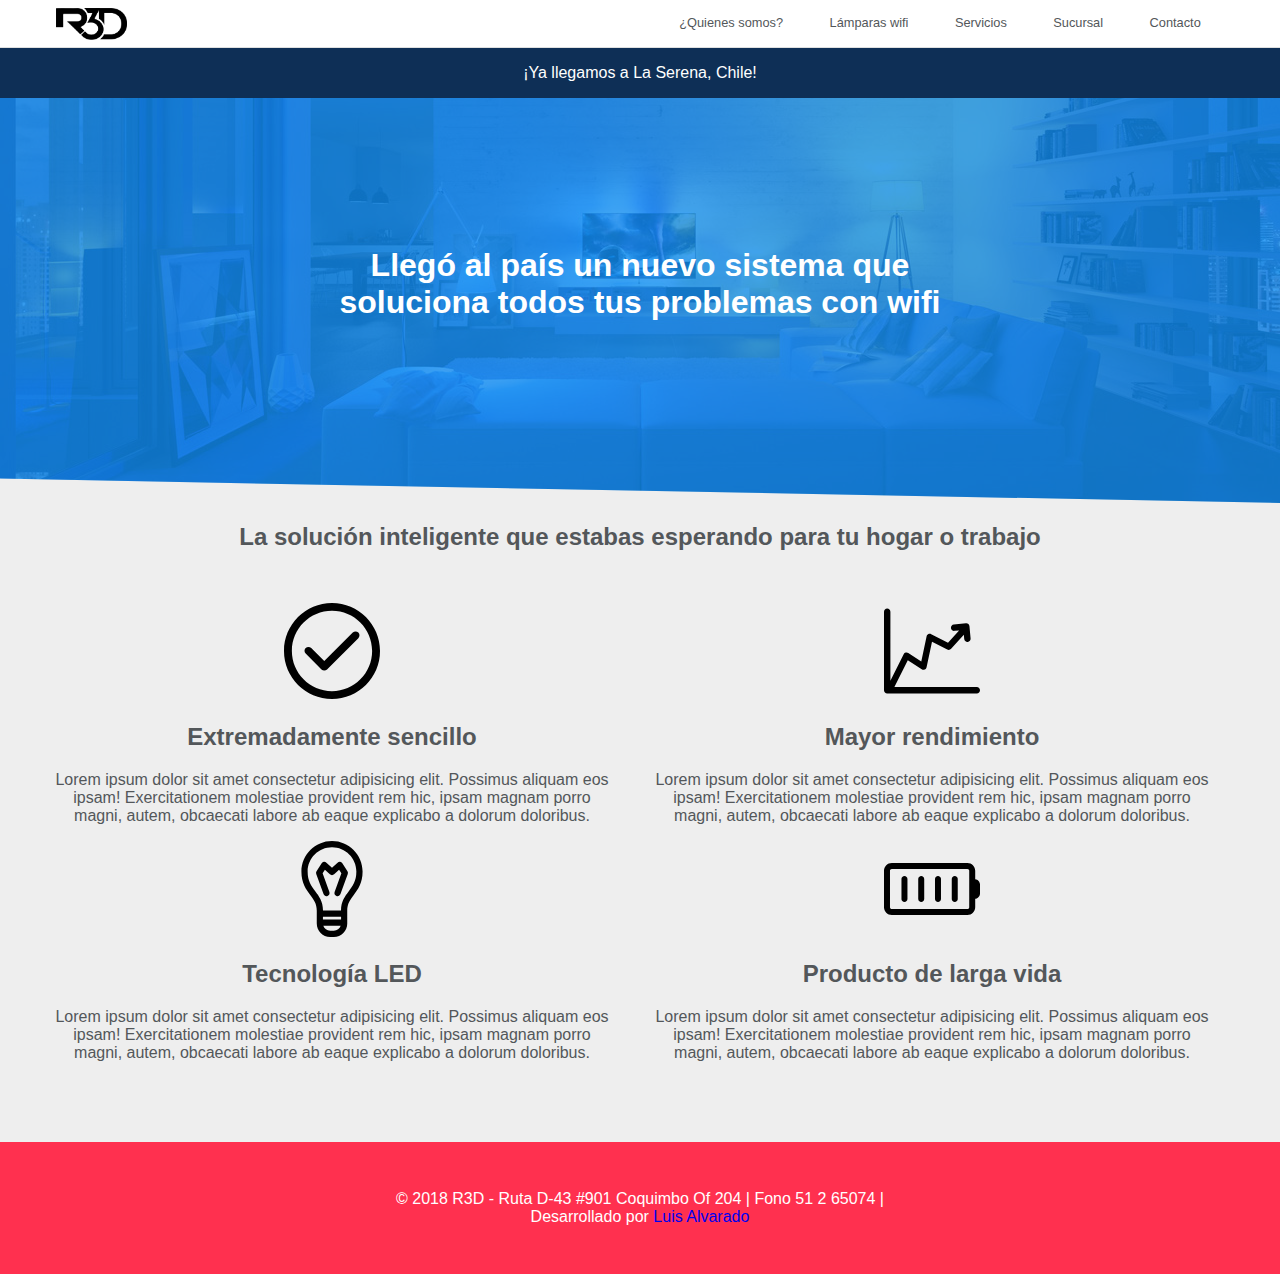
==== index.html @ 1606db0f "Se agrega footer con info" ====
<!DOCTYPE html>
<html lang="en">
<head>
    <meta charset="UTF-8">
    <meta name="viewport" content="width=device-width, initial-scale=1.0">
    <meta http-equiv="X-UA-Compatible" content="ie=edge">
    <link rel="stylesheet" href="css/ed-grid.css">
    <link rel="stylesheet" href="css/styles.css">
    <title>Document</title>
</head>
<body>
    <header class="main-header cross-center">
        <div class="ed-container">
            <div class="ed-item s-30 m-20 l-50 cross-center">
                <img src="img/logo-r3d-negro.png" alt="Logo R3D" class="logo">
            </div>
            <nav class="ed-item s-70 m-80 l-50 main-end cross-center">
                <ul class="main-menu ed-menu l-horizontal">
                    <li class="main-menu-item"><a class="main-menu-link" href="">¿Quienes somos?</a></li>
                    <li class="main-menu-item"><a class="main-menu-link" href="">Lámparas wifi</a></li>
                    <li class="main-menu-item"><a class="main-menu-link" href="">Servicios</a></li>
                    <li class="main-menu-item"><a class="main-menu-link" href="">Sucursal</a></li>
                    <li class="main-menu-item"><a class="main-menu-link" href="">Contacto</a></li>

                </ul>
            </nav>
        </div>

    </header>

    <div id="topbar" class="topbar--dark" style="margin-bottom: 0">
        <div class="ed-container">
            <div class="ed-item main-center">
                <p>¡Ya llegamos a La Serena, Chile!</p>
            </div>
        </div>
    </div>

    <div class="main-banner">
        <img src="img/banner-2.jpg" alt="Lamparas wifi house" class="main-banner-img">
        <div class="ed-container">
            <div class="ed-item l-60 to-center">
                <div class="main-banner-data">
                    <h1>Llegó al país un nuevo sistema que soluciona todos tus problemas con wifi</h1>
                </div>
            </div>
        </div>
    </div>

    <main>
        <div class="ed-container">
            <div class="ed-item">
                <h2 class="section-title center">
                    La solución inteligente que estabas esperando para tu hogar o trabajo
                </h2>
            </div>
        </div>

        <div class="ed-container main-features">
            <div class="ed-item l-50 center">
                <div class="main-feature-img">
                    <img src="assets/icons/svg/check-mark.svg" alt="logo-feature" class="logo-feature">
                </div>
                <h2>Extremadamente sencillo</h2>
                <p>Lorem ipsum dolor sit amet consectetur adipisicing elit. Possimus 
                aliquam eos ipsam! Exercitationem molestiae provident rem hic, ipsam 
                magnam porro magni, autem, obcaecati labore ab eaque explicabo a dolorum 
                doloribus.
                </p>        
            </div>

            <div class="ed-item l-50 center">
                    <div class="main-feature-img">
                        <img src="assets/icons/svg/benefit-chart.svg" alt="logo-feature" class="logo-feature">
                    </div>
                    <h2>Mayor rendimiento</h2>
                    <p>Lorem ipsum dolor sit amet consectetur adipisicing elit. Possimus 
                    aliquam eos ipsam! Exercitationem molestiae provident rem hic, ipsam 
                    magnam porro magni, autem, obcaecati labore ab eaque explicabo a dolorum 
                    doloribus.
                    </p>        
            </div>

            <div class="ed-item l-50 center">
                    <div class="main-feature-img">
                        <img src="assets/icons/svg/light-bulb.svg" alt="logo-feature" class="logo-feature">
                    </div>
                    <h2>Tecnología LED</h2>
                    <p>Lorem ipsum dolor sit amet consectetur adipisicing elit. Possimus 
                    aliquam eos ipsam! Exercitationem molestiae provident rem hic, ipsam 
                    magnam porro magni, autem, obcaecati labore ab eaque explicabo a dolorum 
                    doloribus.
                    </p>        
            </div>

            <div class="ed-item l-50 center">
                    <div class="main-feature-img">
                        <img src="assets/icons/svg/battery-level-1.svg" alt="logo-feature" class="logo-feature">
                    </div>
                    <h2>Producto de larga vida</h2>
                    <p>Lorem ipsum dolor sit amet consectetur adipisicing elit. Possimus 
                    aliquam eos ipsam! Exercitationem molestiae provident rem hic, ipsam 
                    magnam porro magni, autem, obcaecati labore ab eaque explicabo a dolorum 
                    doloribus.
                    </p>        
            </div>

        </div>
    </main>
    <footer class="main-footer" role="contentinfo" itemscope="" itemtype="http://schema.org/WPFooter">
        <div class="ed-container main-footer--content">
            <div class="ed-item l-50 to-center center">
                <p class="smaller">
                    &copy; 2018 R3D - Ruta D-43 #901 Coquimbo Of 204 | Fono 51 2 65074 | Desarrollado por <a href="www.lalvarado.cl">Luis Alvarado</a>
                </p>
            </div>
        </div>
    </footer>
</body>
</html>
---- css/ed-grid.css ----
*,:after,:before{
  box-sizing:border-box;
}

body{
  margin:0;
  font-family:sans-serif;
}

img{
  max-width:100%;
  height:auto;
}

a{
  text-decoration:none;
}

a:hover{
  text-decoration:underline;
}

body.desarrollo .ed-container:before,body.desarrollo .ed-item:before,body.desarrollo:before,body.dev .ed-container:before,body.dev .ed-item:before,body.dev:before{
  content:attr(class);
  font-style:italic;
  font-size:.75rem;
  font-weight:400;
  z-index:1;
  right:0;
  position:absolute;
  display:table;
  width:100%;
  padding:0 .3125em;
  height:1.25rem;
  line-height:1.25rem;
}

.ed-container{
  display:-webkit-box;
  display:-ms-flexbox;
  display:flex;
  -ms-flex-wrap:wrap;
      flex-wrap:wrap;
  max-width:1200px;
  margin-left:auto;
  margin-right:auto;
  width:100%;
}

.ed-item{
  margin:0;
  padding-left:1rem;
  padding-right:1rem;
  width:100%;
}

.ed-item.ed-container{
  padding-left:0;
  padding-right:0;
}
.s-offset-5{
  margin-left:5%;
}

.s-offset-10{
  margin-left:10%;
}

.s-offset-15{
  margin-left:15%;
}

.s-offset-20{
  margin-left:20%;
}

.s-offset-25{
  margin-left:25%;
}

.s-offset-30{
  margin-left:30%;
}

.s-offset-35{
  margin-left:35%;
}

.s-offset-40{
  margin-left:40%;
}

.s-offset-45{
  margin-left:45%;
}

.s-offset-50{
  margin-left:50%;
}

.s-offset-55{
  margin-left:55%;
}

.s-offset-60{
  margin-left:60%;
}

.s-offset-65{
  margin-left:65%;
}

.s-offset-70{
  margin-left:70%;
}

.s-offset-75{
  margin-left:75%;
}

.s-offset-80{
  margin-left:80%;
}

.s-offset-85{
  margin-left:85%;
}

.s-offset-90{
  margin-left:90%;
}

.s-offset-95{
  margin-left:95%;
}

.s-offset-100{
  margin-left:100%;
}

.s-offset-1-3{
  margin-left:33.33333%;
}

.s-offset-2-3{
  margin-left:66.66667%;
}

.s-offset-1-6{
  margin-left:16.66667%;
}

.s-offset-2-6{
  margin-left:33.33333%;
}

@media (min-width:640px){
  .m-offset-5{
    margin-left:5%;
  }
  .m-offset-10{
    margin-left:10%;
  }
  .m-offset-15{
    margin-left:15%;
  }
  .m-offset-20{
    margin-left:20%;
  }
  .m-offset-25{
    margin-left:25%;
  }
  .m-offset-30{
    margin-left:30%;
  }
  .m-offset-35{
    margin-left:35%;
  }
  .m-offset-40{
    margin-left:40%;
  }
  .m-offset-45{
    margin-left:45%;
  }
  .m-offset-50{
    margin-left:50%;
  }
  .m-offset-55{
    margin-left:55%;
  }
  .m-offset-60{
    margin-left:60%;
  }
  .m-offset-65{
    margin-left:65%;
  }
  .m-offset-70{
    margin-left:70%;
  }
  .m-offset-75{
    margin-left:75%;
  }
  .m-offset-80{
    margin-left:80%;
  }
  .m-offset-85{
    margin-left:85%;
  }
  .m-offset-90{
    margin-left:90%;
  }
  .m-offset-95{
    margin-left:95%;
  }
  .m-offset-100{
    margin-left:100%;
  }
  .m-offset-1-3{
    margin-left:33.33333%;
  }
  .m-offset-2-3{
    margin-left:66.66667%;
  }
  .m-offset-3-3{
    margin-left:100%;
  }
  .m-offset-1-6{
    margin-left:16.66667%;
  }
  .m-offset-2-6{
    margin-left:33.33333%;
  }
  .m-offset-3-6{
    margin-left:50%;
  }
  .m-offset-4-6{
    margin-left:66.66667%;
  }
  .m-offset-5-6{
    margin-left:83.33333%;
  }
  .m-offset-6-6{
    margin-left:100%;
  }
}

@media (min-width:1024px){
  .l-offset-5{
    margin-left:5%;
  }
  .l-offset-10{
    margin-left:10%;
  }
  .l-offset-15{
    margin-left:15%;
  }
  .l-offset-20{
    margin-left:20%;
  }
  .l-offset-25{
    margin-left:25%;
  }
  .l-offset-30{
    margin-left:30%;
  }
  .l-offset-35{
    margin-left:35%;
  }
  .l-offset-40{
    margin-left:40%;
  }
  .l-offset-45{
    margin-left:45%;
  }
  .l-offset-50{
    margin-left:50%;
  }
  .l-offset-55{
    margin-left:55%;
  }
  .l-offset-60{
    margin-left:60%;
  }
  .l-offset-65{
    margin-left:65%;
  }
  .l-offset-70{
    margin-left:70%;
  }
  .l-offset-75{
    margin-left:75%;
  }
  .l-offset-80{
    margin-left:80%;
  }
  .l-offset-85{
    margin-left:85%;
  }
  .l-offset-90{
    margin-left:90%;
  }
  .l-offset-95{
    margin-left:95%;
  }
  .l-offset-100{
    margin-left:100%;
  }
  .l-offset-1-3{
    margin-left:33.33333%;
  }
  .l-offset-2-3{
    margin-left:66.66667%;
  }
  .l-offset-3-3{
    margin-left:100%;
  }
  .l-offset-1-6{
    margin-left:16.66667%;
  }
  .l-offset-2-6{
    margin-left:33.33333%;
  }
  .l-offset-3-6{
    margin-left:50%;
  }
  .l-offset-4-6{
    margin-left:66.66667%;
  }
  .l-offset-5-6{
    margin-left:83.33333%;
  }
  .l-offset-6-6{
    margin-left:100%;
  }
}

@media (min-width:1440px){
  .xl-offset-5{
    margin-left:5%;
  }
  .xl-offset-10{
    margin-left:10%;
  }
  .xl-offset-15{
    margin-left:15%;
  }
  .xl-offset-20{
    margin-left:20%;
  }
  .xl-offset-25{
    margin-left:25%;
  }
  .xl-offset-30{
    margin-left:30%;
  }
  .xl-offset-35{
    margin-left:35%;
  }
  .xl-offset-40{
    margin-left:40%;
  }
  .xl-offset-45{
    margin-left:45%;
  }
  .xl-offset-50{
    margin-left:50%;
  }
  .xl-offset-55{
    margin-left:55%;
  }
  .xl-offset-60{
    margin-left:60%;
  }
  .xl-offset-65{
    margin-left:65%;
  }
  .xl-offset-70{
    margin-left:70%;
  }
  .xl-offset-75{
    margin-left:75%;
  }
  .xl-offset-80{
    margin-left:80%;
  }
  .xl-offset-85{
    margin-left:85%;
  }
  .xl-offset-90{
    margin-left:90%;
  }
  .xl-offset-95{
    margin-left:95%;
  }
  .xl-offset-100{
    margin-left:100%;
  }
  .xl-offset-1-3{
    margin-left:33.33333%;
  }
  .xl-offset-2-3{
    margin-left:66.66667%;
  }
  .xl-offset-3-3{
    margin-left:100%;
  }
  .xl-offset-1-6{
    margin-left:16.66667%;
  }
  .xl-offset-2-6{
    margin-left:33.33333%;
  }
  .xl-offset-3-6{
    margin-left:50%;
  }
  .xl-offset-4-6{
    margin-left:66.66667%;
  }
  .xl-offset-5-6{
    margin-left:83.33333%;
  }
  .xl-offset-6-6{
    margin-left:100%;
  }
}

.s-order-1{
  -webkit-box-ordinal-group:2;
      -ms-flex-order:1;
          order:1;
}

.s-order-2{
  -webkit-box-ordinal-group:3;
      -ms-flex-order:2;
          order:2;
}

.s-order-3{
  -webkit-box-ordinal-group:4;
      -ms-flex-order:3;
          order:3;
}

.s-order-4{
  -webkit-box-ordinal-group:5;
      -ms-flex-order:4;
          order:4;
}

.s-order-5{
  -webkit-box-ordinal-group:6;
      -ms-flex-order:5;
          order:5;
}

.s-order-6{
  -webkit-box-ordinal-group:7;
      -ms-flex-order:6;
          order:6;
}

.s-order-7{
  -webkit-box-ordinal-group:8;
      -ms-flex-order:7;
          order:7;
}

.s-order-8{
  -webkit-box-ordinal-group:9;
      -ms-flex-order:8;
          order:8;
}

.s-order-9{
  -webkit-box-ordinal-group:10;
      -ms-flex-order:9;
          order:9;
}

.s-order-10{
  -webkit-box-ordinal-group:11;
      -ms-flex-order:10;
          order:10;
}

@media screen and (min-width:640px){
  .m-order-1{
    -webkit-box-ordinal-group:2;
        -ms-flex-order:1;
            order:1;
  }
  .m-order-2{
    -webkit-box-ordinal-group:3;
        -ms-flex-order:2;
            order:2;
  }
  .m-order-3{
    -webkit-box-ordinal-group:4;
        -ms-flex-order:3;
            order:3;
  }
  .m-order-4{
    -webkit-box-ordinal-group:5;
        -ms-flex-order:4;
            order:4;
  }
  .m-order-5{
    -webkit-box-ordinal-group:6;
        -ms-flex-order:5;
            order:5;
  }
  .m-order-6{
    -webkit-box-ordinal-group:7;
        -ms-flex-order:6;
            order:6;
  }
  .m-order-7{
    -webkit-box-ordinal-group:8;
        -ms-flex-order:7;
            order:7;
  }
  .m-order-8{
    -webkit-box-ordinal-group:9;
        -ms-flex-order:8;
            order:8;
  }
  .m-order-9{
    -webkit-box-ordinal-group:10;
        -ms-flex-order:9;
            order:9;
  }
  .m-order-10{
    -webkit-box-ordinal-group:11;
        -ms-flex-order:10;
            order:10;
  }
}

@media screen and (min-width:1024px){
  .l-order-1{
    -webkit-box-ordinal-group:2;
        -ms-flex-order:1;
            order:1;
  }
  .l-order-2{
    -webkit-box-ordinal-group:3;
        -ms-flex-order:2;
            order:2;
  }
  .l-order-3{
    -webkit-box-ordinal-group:4;
        -ms-flex-order:3;
            order:3;
  }
  .l-order-4{
    -webkit-box-ordinal-group:5;
        -ms-flex-order:4;
            order:4;
  }
  .l-order-5{
    -webkit-box-ordinal-group:6;
        -ms-flex-order:5;
            order:5;
  }
  .l-order-6{
    -webkit-box-ordinal-group:7;
        -ms-flex-order:6;
            order:6;
  }
  .l-order-7{
    -webkit-box-ordinal-group:8;
        -ms-flex-order:7;
            order:7;
  }
  .l-order-8{
    -webkit-box-ordinal-group:9;
        -ms-flex-order:8;
            order:8;
  }
  .l-order-9{
    -webkit-box-ordinal-group:10;
        -ms-flex-order:9;
            order:9;
  }
  .l-order-10{
    -webkit-box-ordinal-group:11;
        -ms-flex-order:10;
            order:10;
  }
}

@media screen and (min-width:1440px){
  .xl-order-1{
    -webkit-box-ordinal-group:2;
        -ms-flex-order:1;
            order:1;
  }
  .xl-order-2{
    -webkit-box-ordinal-group:3;
        -ms-flex-order:2;
            order:2;
  }
  .xl-order-3{
    -webkit-box-ordinal-group:4;
        -ms-flex-order:3;
            order:3;
  }
  .xl-order-4{
    -webkit-box-ordinal-group:5;
        -ms-flex-order:4;
            order:4;
  }
  .xl-order-5{
    -webkit-box-ordinal-group:6;
        -ms-flex-order:5;
            order:5;
  }
  .xl-order-6{
    -webkit-box-ordinal-group:7;
        -ms-flex-order:6;
            order:6;
  }
  .xl-order-7{
    -webkit-box-ordinal-group:8;
        -ms-flex-order:7;
            order:7;
  }
  .xl-order-8{
    -webkit-box-ordinal-group:9;
        -ms-flex-order:8;
            order:8;
  }
  .xl-order-9{
    -webkit-box-ordinal-group:10;
        -ms-flex-order:9;
            order:9;
  }
  .xl-order-10{
    -webkit-box-ordinal-group:11;
        -ms-flex-order:10;
            order:10;
  }
}

.s-justify{
  display:-webkit-box;
  display:-ms-flexbox;
  display:flex;
  -ms-flex-wrap:wrap;
      flex-wrap:wrap;
  -webkit-box-pack:justify;
      -ms-flex-pack:justify;
          justify-content:space-between;
}

@media (min-width:640px){
  .m-justify{
    display:-webkit-box;
    display:-ms-flexbox;
    display:flex;
    -ms-flex-wrap:wrap;
        flex-wrap:wrap;
    -webkit-box-pack:justify;
        -ms-flex-pack:justify;
            justify-content:space-between;
  }
}

@media (min-width:1024px){
  .l-justify{
    display:-webkit-box;
    display:-ms-flexbox;
    display:flex;
    -ms-flex-wrap:wrap;
        flex-wrap:wrap;
    -webkit-box-pack:justify;
        -ms-flex-pack:justify;
            justify-content:space-between;
  }
}

@media (min-width:1440px){
  .xl-justify{
    display:-webkit-box;
    display:-ms-flexbox;
    display:flex;
    -ms-flex-wrap:wrap;
        flex-wrap:wrap;
    -webkit-box-pack:justify;
        -ms-flex-pack:justify;
            justify-content:space-between;
  }
}

.s-distribute{
  display:-webkit-box;
  display:-ms-flexbox;
  display:flex;
  -ms-flex-wrap:wrap;
      flex-wrap:wrap;
  -ms-flex-pack:distribute;
      justify-content:space-around;
}

@media (min-width:640px){
  .m-distribute{
    display:-webkit-box;
    display:-ms-flexbox;
    display:flex;
    -ms-flex-wrap:wrap;
        flex-wrap:wrap;
    -ms-flex-pack:distribute;
        justify-content:space-around;
  }
}

@media (min-width:1024px){
  .l-distribute{
    display:-webkit-box;
    display:-ms-flexbox;
    display:flex;
    -ms-flex-wrap:wrap;
        flex-wrap:wrap;
    -ms-flex-pack:distribute;
        justify-content:space-around;
  }
}

@media (min-width:1440px){
  .xl-distribute{
    display:-webkit-box;
    display:-ms-flexbox;
    display:flex;
    -ms-flex-wrap:wrap;
        flex-wrap:wrap;
    -ms-flex-pack:distribute;
        justify-content:space-around;
  }
}

.s-main-start{
  display:-webkit-box;
  display:-ms-flexbox;
  display:flex;
  -ms-flex-wrap:wrap;
      flex-wrap:wrap;
  -webkit-box-pack:start;
      -ms-flex-pack:start;
          justify-content:flex-start;
}

@media (min-width:640px){
  .m-main-start{
    display:-webkit-box;
    display:-ms-flexbox;
    display:flex;
    -ms-flex-wrap:wrap;
        flex-wrap:wrap;
    -webkit-box-pack:start;
        -ms-flex-pack:start;
            justify-content:flex-start;
  }
}

@media (min-width:1024px){
  .l-main-start{
    display:-webkit-box;
    display:-ms-flexbox;
    display:flex;
    -ms-flex-wrap:wrap;
        flex-wrap:wrap;
    -webkit-box-pack:start;
        -ms-flex-pack:start;
            justify-content:flex-start;
  }
}

@media (min-width:1440px){
  .xl-main-start{
    display:-webkit-box;
    display:-ms-flexbox;
    display:flex;
    -ms-flex-wrap:wrap;
        flex-wrap:wrap;
    -webkit-box-pack:start;
        -ms-flex-pack:start;
            justify-content:flex-start;
  }
}

.s-main-center{
  display:-webkit-box;
  display:-ms-flexbox;
  display:flex;
  -ms-flex-wrap:wrap;
      flex-wrap:wrap;
  -webkit-box-pack:center;
      -ms-flex-pack:center;
          justify-content:center;
}

@media (min-width:640px){
  .m-main-center{
    display:-webkit-box;
    display:-ms-flexbox;
    display:flex;
    -ms-flex-wrap:wrap;
        flex-wrap:wrap;
    -webkit-box-pack:center;
        -ms-flex-pack:center;
            justify-content:center;
  }
}

@media (min-width:1024px){
  .l-main-center{
    display:-webkit-box;
    display:-ms-flexbox;
    display:flex;
    -ms-flex-wrap:wrap;
        flex-wrap:wrap;
    -webkit-box-pack:center;
        -ms-flex-pack:center;
            justify-content:center;
  }
}

@media (min-width:1440px){
  .xl-main-center{
    display:-webkit-box;
    display:-ms-flexbox;
    display:flex;
    -ms-flex-wrap:wrap;
        flex-wrap:wrap;
    -webkit-box-pack:center;
        -ms-flex-pack:center;
            justify-content:center;
  }
}

.s-main-end{
  display:-webkit-box;
  display:-ms-flexbox;
  display:flex;
  -ms-flex-wrap:wrap;
      flex-wrap:wrap;
  -webkit-box-pack:end;
      -ms-flex-pack:end;
          justify-content:flex-end;
}

@media (min-width:640px){
  .m-main-end{
    display:-webkit-box;
    display:-ms-flexbox;
    display:flex;
    -ms-flex-wrap:wrap;
        flex-wrap:wrap;
    -webkit-box-pack:end;
        -ms-flex-pack:end;
            justify-content:flex-end;
  }
}

@media (min-width:1024px){
  .l-main-end{
    display:-webkit-box;
    display:-ms-flexbox;
    display:flex;
    -ms-flex-wrap:wrap;
        flex-wrap:wrap;
    -webkit-box-pack:end;
        -ms-flex-pack:end;
            justify-content:flex-end;
  }
}

@media (min-width:1440px){
  .xl-main-end{
    display:-webkit-box;
    display:-ms-flexbox;
    display:flex;
    -ms-flex-wrap:wrap;
        flex-wrap:wrap;
    -webkit-box-pack:end;
        -ms-flex-pack:end;
            justify-content:flex-end;
  }
}

.s-cross-start{
  display:-webkit-box;
  display:-ms-flexbox;
  display:flex;
  -ms-flex-wrap:wrap;
      flex-wrap:wrap;
  -webkit-box-align:start;
      -ms-flex-align:start;
          align-items:flex-start;
  -ms-flex-line-pack:start;
      align-content:flex-start;
}

@media (min-width:640px){
  .m-cross-start{
    display:-webkit-box;
    display:-ms-flexbox;
    display:flex;
    -ms-flex-wrap:wrap;
        flex-wrap:wrap;
    -webkit-box-align:start;
        -ms-flex-align:start;
            align-items:flex-start;
    -ms-flex-line-pack:start;
        align-content:flex-start;
  }
}

@media (min-width:1024px){
  .l-cross-start{
    display:-webkit-box;
    display:-ms-flexbox;
    display:flex;
    -ms-flex-wrap:wrap;
        flex-wrap:wrap;
    -webkit-box-align:start;
        -ms-flex-align:start;
            align-items:flex-start;
    -ms-flex-line-pack:start;
        align-content:flex-start;
  }
}

@media (min-width:1440px){
  .xl-cross-start{
    display:-webkit-box;
    display:-ms-flexbox;
    display:flex;
    -ms-flex-wrap:wrap;
        flex-wrap:wrap;
    -webkit-box-align:start;
        -ms-flex-align:start;
            align-items:flex-start;
    -ms-flex-line-pack:start;
        align-content:flex-start;
  }
}

@media (min-width:0){
  .s-cross-center{
    display:-webkit-box;
    display:-ms-flexbox;
    display:flex;
    -ms-flex-wrap:wrap;
        flex-wrap:wrap;
    -webkit-box-align:center;
        -ms-flex-align:center;
            align-items:center;
    -ms-flex-line-pack:center;
        align-content:center;
  }
}

@media (min-width:640px){
  .m-cross-center{
    display:-webkit-box;
    display:-ms-flexbox;
    display:flex;
    -ms-flex-wrap:wrap;
        flex-wrap:wrap;
    -webkit-box-align:center;
        -ms-flex-align:center;
            align-items:center;
    -ms-flex-line-pack:center;
        align-content:center;
  }
}

@media (min-width:1024px){
  .l-cross-center{
    display:-webkit-box;
    display:-ms-flexbox;
    display:flex;
    -ms-flex-wrap:wrap;
        flex-wrap:wrap;
    -webkit-box-align:center;
        -ms-flex-align:center;
            align-items:center;
    -ms-flex-line-pack:center;
        align-content:center;
  }
}

@media (min-width:1440px){
  .xl-cross-center{
    display:-webkit-box;
    display:-ms-flexbox;
    display:flex;
    -ms-flex-wrap:wrap;
        flex-wrap:wrap;
    -webkit-box-align:center;
        -ms-flex-align:center;
            align-items:center;
    -ms-flex-line-pack:center;
        align-content:center;
  }
}

.s-cross-end{
  display:-webkit-box;
  display:-ms-flexbox;
  display:flex;
  -ms-flex-wrap:wrap;
      flex-wrap:wrap;
  -webkit-box-align:end;
      -ms-flex-align:end;
          align-items:flex-end;
  -ms-flex-line-pack:end;
      align-content:flex-end;
}

@media (min-width:640px){
  .m-cross-end{
    display:-webkit-box;
    display:-ms-flexbox;
    display:flex;
    -ms-flex-wrap:wrap;
        flex-wrap:wrap;
    -webkit-box-align:end;
        -ms-flex-align:end;
            align-items:flex-end;
    -ms-flex-line-pack:end;
        align-content:flex-end;
  }
}

@media (min-width:1024px){
  .l-cross-end{
    display:-webkit-box;
    display:-ms-flexbox;
    display:flex;
    -ms-flex-wrap:wrap;
        flex-wrap:wrap;
    -webkit-box-align:end;
        -ms-flex-align:end;
            align-items:flex-end;
    -ms-flex-line-pack:end;
        align-content:flex-end;
  }
}

@media (min-width:1440px){
  .xl-cross-end{
    display:-webkit-box;
    display:-ms-flexbox;
    display:flex;
    -ms-flex-wrap:wrap;
        flex-wrap:wrap;
    -webkit-box-align:end;
        -ms-flex-align:end;
            align-items:flex-end;
    -ms-flex-line-pack:end;
        align-content:flex-end;
  }
}

.s-reverse{
  display:-webkit-box;
  display:-ms-flexbox;
  display:flex;
  -ms-flex-wrap:wrap;
      flex-wrap:wrap;
  -webkit-box-orient:horizontal;
  -webkit-box-direction:reverse;
      -ms-flex-direction:row-reverse;
          flex-direction:row-reverse;
}

@media (min-width:640px){
  .m-reverse{
    display:-webkit-box;
    display:-ms-flexbox;
    display:flex;
    -ms-flex-wrap:wrap;
        flex-wrap:wrap;
    -webkit-box-orient:horizontal;
    -webkit-box-direction:reverse;
        -ms-flex-direction:row-reverse;
            flex-direction:row-reverse;
  }
}

@media (min-width:1024px){
  .l-reverse{
    display:-webkit-box;
    display:-ms-flexbox;
    display:flex;
    -ms-flex-wrap:wrap;
        flex-wrap:wrap;
    -webkit-box-orient:horizontal;
    -webkit-box-direction:reverse;
        -ms-flex-direction:row-reverse;
            flex-direction:row-reverse;
  }
}

@media (min-width:1440px){
  .xl-reverse{
    display:-webkit-box;
    display:-ms-flexbox;
    display:flex;
    -ms-flex-wrap:wrap;
        flex-wrap:wrap;
    -webkit-box-orient:horizontal;
    -webkit-box-direction:reverse;
        -ms-flex-direction:row-reverse;
            flex-direction:row-reverse;
  }
}

.s-column{
  display:-webkit-box;
  display:-ms-flexbox;
  display:flex;
  -ms-flex-wrap:wrap;
      flex-wrap:wrap;
  -webkit-box-orient:vertical;
  -webkit-box-direction:normal;
      -ms-flex-direction:column;
          flex-direction:column;
}

@media (min-width:640px){
  .m-column{
    display:-webkit-box;
    display:-ms-flexbox;
    display:flex;
    -ms-flex-wrap:wrap;
        flex-wrap:wrap;
    -webkit-box-orient:vertical;
    -webkit-box-direction:normal;
        -ms-flex-direction:column;
            flex-direction:column;
  }
}

@media (min-width:1024px){
  .l-column{
    display:-webkit-box;
    display:-ms-flexbox;
    display:flex;
    -ms-flex-wrap:wrap;
        flex-wrap:wrap;
    -webkit-box-orient:vertical;
    -webkit-box-direction:normal;
        -ms-flex-direction:column;
            flex-direction:column;
  }
}

@media (min-width:1440px){
  .xl-column{
    display:-webkit-box;
    display:-ms-flexbox;
    display:flex;
    -ms-flex-wrap:wrap;
        flex-wrap:wrap;
    -webkit-box-orient:vertical;
    -webkit-box-direction:normal;
        -ms-flex-direction:column;
            flex-direction:column;
  }
}

.s-column-reverse{
  display:-webkit-box;
  display:-ms-flexbox;
  display:flex;
  -ms-flex-wrap:wrap;
      flex-wrap:wrap;
  -webkit-box-orient:vertical;
  -webkit-box-direction:reverse;
      -ms-flex-direction:column-reverse;
          flex-direction:column-reverse;
}

@media (min-width:640px){
  .m-column-reverse{
    display:-webkit-box;
    display:-ms-flexbox;
    display:flex;
    -ms-flex-wrap:wrap;
        flex-wrap:wrap;
    -webkit-box-orient:vertical;
    -webkit-box-direction:reverse;
        -ms-flex-direction:column-reverse;
            flex-direction:column-reverse;
  }
}

@media (min-width:1024px){
  .l-column-reverse{
    display:-webkit-box;
    display:-ms-flexbox;
    display:flex;
    -ms-flex-wrap:wrap;
        flex-wrap:wrap;
    -webkit-box-orient:vertical;
    -webkit-box-direction:reverse;
        -ms-flex-direction:column-reverse;
            flex-direction:column-reverse;
  }
}

@media (min-width:1440px){
  .xl-column-reverse{
    display:-webkit-box;
    display:-ms-flexbox;
    display:flex;
    -ms-flex-wrap:wrap;
        flex-wrap:wrap;
    -webkit-box-orient:vertical;
    -webkit-box-direction:reverse;
        -ms-flex-direction:column-reverse;
            flex-direction:column-reverse;
  }
}

.grid-container.grid-1234{
  display:-webkit-box;
  display:-ms-flexbox;
  display:flex;
  -ms-flex-wrap:wrap;
      flex-wrap:wrap;
  margin-left:-.5em;
  margin-right:-.5em;
}

.grid-container.grid-1234 img{
  display:block;
}

.grid-container.grid-1234>.grid-item{
  width:calc(100% - 1em);
  margin:.5em;
}

@media screen and (min-width:640px){
  .grid-container.grid-1234>.grid-item{
    width:calc(50% - 1em);
  }
}

@media screen and (min-width:1024px){
  .grid-container.grid-1234>.grid-item{
    width:calc(33.33333% - 1em);
  }
}

@media screen and (min-width:1440px){
  .grid-container.grid-1234>.grid-item{
    width:calc(25% - 1em);
  }
}

@supports (grid-template-areas:"header"){
  .grid-container.grid-1234{
    display:-ms-grid;
    display:grid;
    grid-gap:1em;
    margin-left:0;
    margin-right:0;
    -ms-grid-columns:(1fr)[1];
        grid-template-columns:repeat(1,1fr);
  }
  body{
    overflow-x:visible;
  }
  @media screen and (min-width:640px){
    .grid-container.grid-1234{
      -ms-grid-columns:(1fr)[2];
          grid-template-columns:repeat(2,1fr);
    }
  }
  @media screen and (min-width:1024px){
    .grid-container.grid-1234{
      -ms-grid-columns:(1fr)[3];
          grid-template-columns:repeat(3,1fr);
    }
  }
  @media screen and (min-width:1440px){
    .grid-container.grid-1234{
      -ms-grid-columns:(1fr)[4];
          grid-template-columns:repeat(4,1fr);
    }
  }
  .grid-container.grid-1234>.grid-item{
    width:100%;
    margin:0;
  }
}

.grid-container.grid-2345{
  display:-webkit-box;
  display:-ms-flexbox;
  display:flex;
  -ms-flex-wrap:wrap;
      flex-wrap:wrap;
  margin-left:-.5em;
  margin-right:-.5em;
}

.grid-container.grid-2345 img{
  display:block;
}

body{
  overflow-x:hidden;
}

.grid-container.grid-2345>.grid-item{
  width:calc(50% - 1em);
  margin:.5em;
}

@media screen and (min-width:640px){
  .grid-container.grid-2345>.grid-item{
    width:calc(33.33333% - 1em);
  }
}

@media screen and (min-width:1024px){
  .grid-container.grid-2345>.grid-item{
    width:calc(25% - 1em);
  }
}

@media screen and (min-width:1440px){
  .grid-container.grid-2345>.grid-item{
    width:calc(20% - 1em);
  }
}

@supports (grid-template-areas:"header"){
  .grid-container.grid-2345{
    display:-ms-grid;
    display:grid;
    grid-gap:1em;
    margin-left:0;
    margin-right:0;
    -ms-grid-columns:(1fr)[2];
        grid-template-columns:repeat(2,1fr);
  }
  body{
    overflow-x:visible;
  }
  @media screen and (min-width:640px){
    .grid-container.grid-2345{
      -ms-grid-columns:(1fr)[3];
          grid-template-columns:repeat(3,1fr);
    }
  }
  @media screen and (min-width:1024px){
    .grid-container.grid-2345{
      -ms-grid-columns:(1fr)[4];
          grid-template-columns:repeat(4,1fr);
    }
  }
  @media screen and (min-width:1440px){
    .grid-container.grid-2345{
      -ms-grid-columns:(1fr)[5];
          grid-template-columns:repeat(5,1fr);
    }
  }
  .grid-container.grid-2345>.grid-item{
    width:100%;
    margin:0;
  }
}

body.desarrollo,body.dev{
  margin:0 !important;
  position:relative;
  top:66px;
}

body.desarrollo:before,body.dev:before{
  position:fixed;
  background:#4682b4;
  color:#fff;
  font-size:.875rem;
  text-align:center;
  line-height:36px;
  height:36px;
  top:0;
  content:"ed-grid: size s, from 0 (ed-containers: red, ed-items: blue, yellow)";
}

@media screen and (min-width:640px){
  body.desarrollo:before,body.dev:before{
    content:"ed-grid: size m, from 640px (ed-containers: red, ed-items: blue, yellow)";
  }
}

@media screen and (min-width:1024px){
  body.desarrollo:before,body.dev:before{
    content:"ed-grid: size l, from 1024px (ed-containers: red, ed-items: blue, yellow)";
  }
}

@media screen and (min-width:1440px){
  body.desarrollo:before,body.dev:before{
    content:"ed-grid: size xl, from 1440px (ed-containers: red, ed-items: blue, yellow)";
  }
}

body.desarrollo .ed-container,body.dev .ed-container{
  padding-top:1.25rem;
  margin-bottom:10px;
  outline:1px solid tomato;
  position:relative;
}

body.desarrollo .ed-container .ed-container,body.dev .ed-container .ed-container{
  margin-bottom:0;
}

body.desarrollo .ed-container:before,body.dev .ed-container:before{
  top:0;
  background:rgba(255,99,71,.3);
  color:tomato;
}

body.desarrollo .ed-item,body.dev .ed-item{
  position:relative;
  padding-bottom:1.25rem;
  background-color:rgba(255,255,0,.3);
  background-clip:content-box;
}

body.desarrollo .ed-item:before,body.dev .ed-item:before{
  background:rgba(70,130,180,.8);
  color:#fff;
  bottom:0;
}

body.desarrollo .ed-item:nth-child(2n):before,body.dev .ed-item:nth-child(2n):before{
  background:rgba(70,130,180,.4);
  color:#4682b4;
}

.button,button{
  display:inline-block;
  padding:.6em 1.2em;
  cursor:pointer;
  border:none;
  text-decoration:none;
  background:#eee;
  color:#333;
  margin-right:1rem;
  margin-bottom:1rem;
}

.button:hover,button:hover{
  background:#ddd;
}

.button.round,button.round{
  border-radius:.25rem;
}

.button.radius,button.radius{
  border-radius:2em;
}

.ed-menu.s-horizontal{
  width:100%;
  display:-webkit-box;
  display:-ms-flexbox;
  display:flex;
  -webkit-box-align:center;
      -ms-flex-align:center;
          align-items:center;
}

.ed-menu.s-horizontal,.ed-menu.s-horizontal ul{
  margin-top:0;
  margin-bottom:0;
  padding-left:0;
  list-style:none;
}

.ed-menu.s-horizontal li{
  position:relative;
  list-style:none;
  -webkit-box-flex:1;
      -ms-flex:auto;
          flex:auto;
}

.ed-menu.s-horizontal li.parent-submenu{
  display:-webkit-box;
  display:-ms-flexbox;
  display:flex;
  -ms-flex-wrap:wrap;
      flex-wrap:wrap;
}

.ed-menu.s-horizontal li.parent-submenu a{
  -webkit-box-flex:1;
      -ms-flex:auto;
          flex:auto;
}

.ed-menu.s-horizontal ul{
  display:none;
}

.ed-menu.s-horizontal ul.show-submenu{
  display:block;
  width:100%;
  -webkit-box-ordinal-group:4;
      -ms-flex-order:3;
          order:3;
  margin-left:1em;
  margin-bottom:.5em;
}

.ed-menu.s-horizontal a{
  display:block;
  line-height:3em;
  padding:0 1em;
}

.ed-menu.s-horizontal a:hover{
  text-decoration:none;
}

.ed-menu.s-horizontal a{
  text-align:center;
}

.ed-menu.s-horizontal .expand{
  display:none;
}

.ed-menu.s-horizontal ul{
  position:absolute;
  left:0;
  top:100%;
  min-width:100%;
  white-space:nowrap;
}

.ed-menu.s-horizontal ul a{
  text-align:left;
}

.ed-menu.s-horizontal ul ul{
  top:0;
  left:100%;
}

.ed-menu.s-horizontal li:hover>ul{
  display:block;
}

.ed-menu.s-horizontal .expand-submenu{
  display:none;
  position:relative;
  right:0;
  width:3em;
  height:3em;
  cursor:pointer;
  transition:all .3s;
}

.ed-menu.s-horizontal .expand-submenu:after{
  content:"";
  position:absolute;
  width:40%;
  height:40%;
  top:20%;
  left:30%;
  border-left:.45em solid;
  border-bottom:.45em solid;
  border-radius:.24em;
  -webkit-transform:rotate(-45deg);
          transform:rotate(-45deg);
  transition:all .3s;
}

.ed-menu.s-horizontal .expand-submenu.active{
  -webkit-transform:rotate(180deg);
          transform:rotate(180deg);
}

.ed-menu.s-horizontal.default{
  background:#eee;
}

.ed-menu.s-horizontal.default li:hover{
  background:rgba(0,0,0,.1);
}

.ed-menu.s-horizontal.default ul{
  background:#e1e1e1;
}

.ed-menu.s-horizontal.default a{
  color:#666;
}

.ed-menu.s-horizontal.nav-bar{
  background:#eee;
  border:1px solid rgba(0,0,0,.1);
}

.ed-menu.s-horizontal.nav-bar li:hover{
  background:rgba(0,0,0,.1);
}

.ed-menu.s-horizontal.nav-bar ul{
  background:#e1e1e1;
}

.ed-menu.s-horizontal.nav-bar a{
  color:#666;
}

.ed-menu.s-horizontal.nav-bar li{
  border-bottom:1px solid rgba(0,0,0,.1);
}

.ed-menu.s-horizontal.nav-bar li:last-child{
  border-right:none;
  border-bottom:none;
}

.ed-menu.s-horizontal.nav-bar ul{
  border:1px solid rgba(0,0,0,.1);
}

.ed-menu.s-horizontal.nav-bar ul li{
  border-bottom:1px solid rgba(0,0,0,.1);
}

.ed-menu.s-horizontal.nav-bar ul li:last-child{
  border-bottom:none;
}

.ed-menu.s-horizontal.nav-bar>li{
  border-right:1px solid rgba(0,0,0,.1);
  border-bottom:none;
}

.ed-menu.s-horizontal.button-bar li{
  margin-bottom:.5em;
  margin-right:.5em;
}

.ed-menu.s-horizontal.button-bar a{
  border:1px solid rgba(0,0,0,.1);
  background:#eee;
  line-height:2.5em;
  padding:0 1.5em;
  border-radius:4px;
  color:#666;
}

.ed-menu.s-horizontal.button-bar a:hover{
  background:rgba(0,0,0,.1);
}

.ed-menu.m-horizontal{
  width:100%;
}

.ed-menu.m-horizontal,.ed-menu.m-horizontal ul{
  margin-top:0;
  margin-bottom:0;
  padding-left:0;
  list-style:none;
}

.ed-menu.m-horizontal li{
  position:relative;
  list-style:none;
  -webkit-box-flex:1;
      -ms-flex:auto;
          flex:auto;
}

.ed-menu.m-horizontal li.parent-submenu{
  display:-webkit-box;
  display:-ms-flexbox;
  display:flex;
  -ms-flex-wrap:wrap;
      flex-wrap:wrap;
}

.ed-menu.m-horizontal li.parent-submenu a{
  -webkit-box-flex:1;
      -ms-flex:auto;
          flex:auto;
}

.ed-menu.m-horizontal ul{
  display:none;
}

@media screen and (max-width:639px){
  .ed-menu.m-horizontal ul.show-submenu{
    display:block;
    width:100%;
    -webkit-box-ordinal-group:4;
        -ms-flex-order:3;
            order:3;
    margin-left:1em;
    margin-bottom:.5em;
  }
}

.ed-menu.m-horizontal a{
  display:block;
  line-height:3em;
  padding:0 1em;
}

.ed-menu.m-horizontal a:hover{
  text-decoration:none;
}

@media screen and (min-width:640px){
  .ed-menu.m-horizontal{
    display:-webkit-box;
    display:-ms-flexbox;
    display:flex;
    -webkit-box-align:center;
        -ms-flex-align:center;
            align-items:center;
  }
  .ed-menu.m-horizontal a{
    text-align:center;
  }
  .ed-menu.m-horizontal .expand{
    display:none;
  }
  .ed-menu.m-horizontal ul{
    position:absolute;
    left:0;
    top:100%;
    min-width:100%;
    white-space:nowrap;
  }
  .ed-menu.m-horizontal ul a{
    text-align:left;
  }
  .ed-menu.m-horizontal ul ul{
    top:0;
    left:100%;
  }
  .ed-menu.m-horizontal li:hover>ul{
    display:block;
  }
}

.ed-menu.m-horizontal .expand-submenu{
  position:relative;
  right:0;
  width:3em;
  height:3em;
  cursor:pointer;
  transition:all .3s;
}

@media screen and (min-width:640px){
  .ed-menu.m-horizontal .expand-submenu{
    display:none;
  }
}

.ed-menu.m-horizontal .expand-submenu:after{
  content:"";
  position:absolute;
  width:40%;
  height:40%;
  top:20%;
  left:30%;
  border-left:.45em solid;
  border-bottom:.45em solid;
  border-radius:.24em;
  -webkit-transform:rotate(-45deg);
          transform:rotate(-45deg);
  transition:all .3s;
}

.ed-menu.m-horizontal .expand-submenu.active{
  -webkit-transform:rotate(180deg);
          transform:rotate(180deg);
}

.ed-menu.m-horizontal.default{
  background:#eee;
}

.ed-menu.m-horizontal.default li:hover{
  background:rgba(0,0,0,.1);
}

.ed-menu.m-horizontal.default ul{
  background:#e1e1e1;
}

.ed-menu.m-horizontal.default a{
  color:#666;
}

.ed-menu.m-horizontal.nav-bar{
  background:#eee;
  border:1px solid rgba(0,0,0,.1);
}

.ed-menu.m-horizontal.nav-bar li:hover{
  background:rgba(0,0,0,.1);
}

.ed-menu.m-horizontal.nav-bar ul{
  background:#e1e1e1;
}

.ed-menu.m-horizontal.nav-bar a{
  color:#666;
}

.ed-menu.m-horizontal.nav-bar li{
  border-bottom:1px solid rgba(0,0,0,.1);
}

.ed-menu.m-horizontal.nav-bar li:last-child{
  border-right:none;
  border-bottom:none;
}

.ed-menu.m-horizontal.nav-bar ul{
  border:1px solid rgba(0,0,0,.1);
}

.ed-menu.m-horizontal.nav-bar ul li{
  border-bottom:1px solid rgba(0,0,0,.1);
}

.ed-menu.m-horizontal.nav-bar ul li:last-child{
  border-bottom:none;
}

@media screen and (min-width:640px){
  .ed-menu.m-horizontal.nav-bar>li{
    border-right:1px solid rgba(0,0,0,.1);
    border-bottom:none;
  }
}

.ed-menu.m-horizontal.button-bar li{
  margin-bottom:.5em;
  margin-right:.5em;
}

.ed-menu.m-horizontal.button-bar a{
  border:1px solid rgba(0,0,0,.1);
  background:#eee;
  line-height:2.5em;
  padding:0 1.5em;
  border-radius:4px;
  color:#666;
}

.ed-menu.m-horizontal.button-bar a:hover{
  background:rgba(0,0,0,.1);
}

.ed-menu.l-horizontal{
  width:100%;
}

.ed-menu.l-horizontal,.ed-menu.l-horizontal ul{
  margin-top:0;
  margin-bottom:0;
  padding-left:0;
  list-style:none;
}

.ed-menu.l-horizontal li{
  position:relative;
  list-style:none;
  -webkit-box-flex:1;
      -ms-flex:auto;
          flex:auto;
}

.ed-menu.l-horizontal li.parent-submenu{
  display:-webkit-box;
  display:-ms-flexbox;
  display:flex;
  -ms-flex-wrap:wrap;
      flex-wrap:wrap;
}

.ed-menu.l-horizontal li.parent-submenu a{
  -webkit-box-flex:1;
      -ms-flex:auto;
          flex:auto;
}

.ed-menu.l-horizontal ul{
  display:none;
}

@media screen and (max-width:1023px){
  .ed-menu.l-horizontal ul.show-submenu{
    display:block;
    width:100%;
    -webkit-box-ordinal-group:4;
        -ms-flex-order:3;
            order:3;
    margin-left:1em;
    margin-bottom:.5em;
  }
}

.ed-menu.l-horizontal a{
  display:block;
  line-height:3em;
  padding:0 1em;
}

.ed-menu.l-horizontal a:hover{
  text-decoration:none;
}

@media screen and (min-width:1024px){
  .ed-menu.l-horizontal{
    display:-webkit-box;
    display:-ms-flexbox;
    display:flex;
    -webkit-box-align:center;
        -ms-flex-align:center;
            align-items:center;
  }
  .ed-menu.l-horizontal a{
    text-align:center;
  }
  .ed-menu.l-horizontal .expand{
    display:none;
  }
  .ed-menu.l-horizontal ul{
    position:absolute;
    left:0;
    top:100%;
    min-width:100%;
    white-space:nowrap;
  }
  .ed-menu.l-horizontal ul a{
    text-align:left;
  }
  .ed-menu.l-horizontal ul ul{
    top:0;
    left:100%;
  }
  .ed-menu.l-horizontal li:hover>ul{
    display:block;
  }
}

.ed-menu.l-horizontal .expand-submenu{
  position:relative;
  right:0;
  width:3em;
  height:3em;
  cursor:pointer;
  transition:all .3s;
}

@media screen and (min-width:1024px){
  .ed-menu.l-horizontal .expand-submenu{
    display:none;
  }
}

.ed-menu.l-horizontal .expand-submenu:after{
  content:"";
  position:absolute;
  width:40%;
  height:40%;
  top:20%;
  left:30%;
  border-left:.45em solid;
  border-bottom:.45em solid;
  border-radius:.24em;
  -webkit-transform:rotate(-45deg);
          transform:rotate(-45deg);
  transition:all .3s;
}

.ed-menu.l-horizontal .expand-submenu.active{
  -webkit-transform:rotate(180deg);
          transform:rotate(180deg);
}

.ed-menu.l-horizontal.default{
  background:#eee;
}

.ed-menu.l-horizontal.default li:hover{
  background:rgba(0,0,0,.1);
}

.ed-menu.l-horizontal.default ul{
  background:#e1e1e1;
}

.ed-menu.l-horizontal.default a{
  color:#666;
}

.ed-menu.l-horizontal.nav-bar{
  background:#eee;
  border:1px solid rgba(0,0,0,.1);
}

.ed-menu.l-horizontal.nav-bar li:hover{
  background:rgba(0,0,0,.1);
}

.ed-menu.l-horizontal.nav-bar ul{
  background:#e1e1e1;
}

.ed-menu.l-horizontal.nav-bar a{
  color:#666;
}

.ed-menu.l-horizontal.nav-bar li{
  border-bottom:1px solid rgba(0,0,0,.1);
}

.ed-menu.l-horizontal.nav-bar li:last-child{
  border-right:none;
  border-bottom:none;
}

.ed-menu.l-horizontal.nav-bar ul{
  border:1px solid rgba(0,0,0,.1);
}

.ed-menu.l-horizontal.nav-bar ul li{
  border-bottom:1px solid rgba(0,0,0,.1);
}

.ed-menu.l-horizontal.nav-bar ul li:last-child{
  border-bottom:none;
}

@media screen and (min-width:1024px){
  .ed-menu.l-horizontal.nav-bar>li{
    border-right:1px solid rgba(0,0,0,.1);
    border-bottom:none;
  }
}

.ed-menu.l-horizontal.button-bar li{
  margin-bottom:.5em;
  margin-right:.5em;
}

.ed-menu.l-horizontal.button-bar a{
  border:1px solid rgba(0,0,0,.1);
  background:#eee;
  line-height:2.5em;
  padding:0 1.5em;
  border-radius:4px;
  color:#666;
}

.ed-menu.l-horizontal.button-bar a:hover{
  background:rgba(0,0,0,.1);
}

.ed-menu.xl-horizontal{
  width:100%;
}

.ed-menu.xl-horizontal,.ed-menu.xl-horizontal ul{
  margin-top:0;
  margin-bottom:0;
  padding-left:0;
  list-style:none;
}

.ed-menu.xl-horizontal li{
  position:relative;
  list-style:none;
  -webkit-box-flex:1;
      -ms-flex:auto;
          flex:auto;
}

.ed-menu.xl-horizontal li.parent-submenu{
  display:-webkit-box;
  display:-ms-flexbox;
  display:flex;
  -ms-flex-wrap:wrap;
      flex-wrap:wrap;
}

.ed-menu.xl-horizontal li.parent-submenu a{
  -webkit-box-flex:1;
      -ms-flex:auto;
          flex:auto;
}

.ed-menu.xl-horizontal ul{
  display:none;
}

@media screen and (max-width:1439px){
  .ed-menu.xl-horizontal ul.show-submenu{
    display:block;
    width:100%;
    -webkit-box-ordinal-group:4;
        -ms-flex-order:3;
            order:3;
    margin-left:1em;
    margin-bottom:.5em;
  }
}

.ed-menu.xl-horizontal a{
  display:block;
  line-height:3em;
  padding:0 1em;
}

.ed-menu.xl-horizontal a:hover{
  text-decoration:none;
}

@media screen and (min-width:1440px){
  .ed-menu.xl-horizontal{
    display:-webkit-box;
    display:-ms-flexbox;
    display:flex;
    -webkit-box-align:center;
        -ms-flex-align:center;
            align-items:center;
  }
  .ed-menu.xl-horizontal a{
    text-align:center;
  }
  .ed-menu.xl-horizontal .expand{
    display:none;
  }
  .ed-menu.xl-horizontal ul{
    position:absolute;
    left:0;
    top:100%;
    min-width:100%;
    white-space:nowrap;
  }
  .ed-menu.xl-horizontal ul a{
    text-align:left;
  }
  .ed-menu.xl-horizontal ul ul{
    top:0;
    left:100%;
  }
  .ed-menu.xl-horizontal li:hover>ul{
    display:block;
  }
}

.ed-menu.xl-horizontal .expand-submenu{
  position:relative;
  right:0;
  width:3em;
  height:3em;
  cursor:pointer;
  transition:all .3s;
}

@media screen and (min-width:1440px){
  .ed-menu.xl-horizontal .expand-submenu{
    display:none;
  }
}

.ed-menu.xl-horizontal .expand-submenu:after{
  content:"";
  position:absolute;
  width:40%;
  height:40%;
  top:20%;
  left:30%;
  border-left:.45em solid;
  border-bottom:.45em solid;
  border-radius:.24em;
  -webkit-transform:rotate(-45deg);
          transform:rotate(-45deg);
  transition:all .3s;
}

.ed-menu.xl-horizontal .expand-submenu.active{
  -webkit-transform:rotate(180deg);
          transform:rotate(180deg);
}

.ed-menu.xl-horizontal.default{
  background:#eee;
}

.ed-menu.xl-horizontal.default li:hover{
  background:rgba(0,0,0,.1);
}

.ed-menu.xl-horizontal.default ul{
  background:#e1e1e1;
}

.ed-menu.xl-horizontal.default a{
  color:#666;
}

.ed-menu.xl-horizontal.nav-bar{
  background:#eee;
  border:1px solid rgba(0,0,0,.1);
}

.ed-menu.xl-horizontal.nav-bar li:hover{
  background:rgba(0,0,0,.1);
}

.ed-menu.xl-horizontal.nav-bar ul{
  background:#e1e1e1;
}

.ed-menu.xl-horizontal.nav-bar a{
  color:#666;
}

.ed-menu.xl-horizontal.nav-bar li{
  border-bottom:1px solid rgba(0,0,0,.1);
}

.ed-menu.xl-horizontal.nav-bar li:last-child{
  border-right:none;
  border-bottom:none;
}

.ed-menu.xl-horizontal.nav-bar ul{
  border:1px solid rgba(0,0,0,.1);
}

.ed-menu.xl-horizontal.nav-bar ul li{
  border-bottom:1px solid rgba(0,0,0,.1);
}

.ed-menu.xl-horizontal.nav-bar ul li:last-child{
  border-bottom:none;
}

@media screen and (min-width:1440px){
  .ed-menu.xl-horizontal.nav-bar>li{
    border-right:1px solid rgba(0,0,0,.1);
    border-bottom:none;
  }
}

.ed-menu.xl-horizontal.button-bar li{
  margin-bottom:.5em;
  margin-right:.5em;
}

.ed-menu.xl-horizontal.button-bar a{
  border:1px solid rgba(0,0,0,.1);
  background:#eee;
  line-height:2.5em;
  padding:0 1.5em;
  border-radius:4px;
  color:#666;
}

.ed-menu.xl-horizontal.button-bar a:hover{
  background:rgba(0,0,0,.1);
}

@media screen and (max-width:1023px){
  .ed-nav.l-top{
    position:fixed;
    transition:all .3s;
    height:100vh;
    z-index:2;
    overflow-y:auto;
    width:100%;
    left:0;
    top:-100%;
  }
  .ed-nav.l-top.show-menu{
    top:0;
  }
}

@media screen and (max-width:1023px){
  .ed-nav.l-bottom{
    position:fixed;
    transition:all .3s;
    height:100vh;
    z-index:2;
    overflow-y:auto;
    width:100%;
    left:0;
    bottom:-100%;
  }
  .ed-nav.l-bottom.show-menu{
    bottom:0;
  }
}

@media screen and (max-width:1023px){
  .ed-nav.l-left{
    position:fixed;
    transition:all .3s;
    height:100vh;
    z-index:2;
    overflow-y:auto;
    width:85%;
    left:-85%;
  }
  .ed-nav.l-left.show-menu{
    left:0;
  }
}

@media screen and (max-width:1023px){
  .ed-nav.l-right{
    position:fixed;
    transition:all .3s;
    height:100vh;
    z-index:2;
    overflow-y:auto;
    width:85%;
    right:-85%;
  }
  .ed-nav.l-right.show-menu{
    right:0;
  }
}

@media screen and (max-width:1439px){
  .ed-nav.x-top{
    position:fixed;
    transition:all .3s;
    height:100vh;
    z-index:2;
    overflow-y:auto;
    width:100%;
    left:0;
    top:-100%;
  }
  .ed-nav.x-top.show-menu{
    top:0;
  }
}

@media screen and (max-width:1439px){
  .ed-nav.xl-bottom{
    position:fixed;
    transition:all .3s;
    height:100vh;
    z-index:2;
    overflow-y:auto;
    width:100%;
    left:0;
    bottom:-100%;
  }
  .ed-nav.xl-bottom.show-menu{
    bottom:0;
  }
}

@media screen and (max-width:1439px){
  .ed-nav.xl-left{
    position:fixed;
    transition:all .3s;
    height:100vh;
    z-index:2;
    overflow-y:auto;
    width:85%;
    left:-85%;
  }
  .ed-nav.xl-left.show-menu{
    left:0;
  }
}

@media screen and (max-width:1439px){
  .ed-nav.xl-right{
    position:fixed;
    transition:all .3s;
    height:100vh;
    z-index:2;
    overflow-y:auto;
    width:85%;
    right:-85%;
  }
  .ed-nav.xl-right.show-menu{
    right:0;
  }
}

@media screen and (max-width:639px){
  .ed-nav.m-top{
    position:fixed;
    transition:all .3s;
    height:100vh;
    z-index:2;
    overflow-y:auto;
    width:100%;
    left:0;
    top:-100%;
  }
  .ed-nav.m-top.show-menu{
    top:0;
  }
}

@media screen and (max-width:639px){
  .ed-nav.m-bottom{
    position:fixed;
    transition:all .3s;
    height:100vh;
    z-index:2;
    overflow-y:auto;
    width:100%;
    left:0;
    bottom:-100%;
  }
  .ed-nav.m-bottom.show-menu{
    bottom:0;
  }
}

@media screen and (max-width:639px){
  .ed-nav.m-left{
    position:fixed;
    transition:all .3s;
    height:100vh;
    z-index:2;
    overflow-y:auto;
    width:85%;
    left:-85%;
  }
  .ed-nav.m-left.show-menu{
    left:0;
  }
}

@media screen and (max-width:639px){
  .ed-nav.m-right{
    position:fixed;
    transition:all .3s;
    height:100vh;
    z-index:2;
    overflow-y:auto;
    width:85%;
    right:-85%;
  }
  .ed-nav.m-right.show-menu{
    right:0;
  }
}

.nav-toggle{
  position:relative;
  z-index:3;
  width:30px;
  height:20px;
  box-shadow:inset 0 4px #333;
  cursor:pointer;
}

.nav-toggle:after,.nav-toggle:before{
  content:"";
  position:absolute;
  width:100%;
  height:4px;
  background-color:#333;
  bottom:0;
}

.nav-toggle:after{
  bottom:8px;
}

.ed-item.s-5,.s-5{
  width:5%;
}

.ed-item.s-10,.s-10{
  width:10%;
}

.ed-item.s-15,.s-15{
  width:15%;
}

.ed-item.s-20,.s-20{
  width:20%;
}

.ed-item.s-25,.s-25{
  width:25%;
}

.ed-item.s-30,.s-30{
  width:30%;
}

.ed-item.s-35,.s-35{
  width:35%;
}

.ed-item.s-40,.s-40{
  width:40%;
}

.ed-item.s-45,.s-45{
  width:45%;
}

.ed-item.s-50,.s-50{
  width:50%;
}

.ed-item.s-55,.s-55{
  width:55%;
}

.ed-item.s-60,.s-60{
  width:60%;
}

.ed-item.s-65,.s-65{
  width:65%;
}

.ed-item.s-70,.s-70{
  width:70%;
}

.ed-item.s-75,.s-75{
  width:75%;
}

.ed-item.s-80,.s-80{
  width:80%;
}

.ed-item.s-85,.s-85{
  width:85%;
}

.ed-item.s-90,.s-90{
  width:90%;
}

.ed-item.s-95,.s-95{
  width:95%;
}

.ed-item.s-100,.s-100{
  width:100%;
}

.ed-item.s-1-3,.s-1-3{
  width:33.33333%;
}

.ed-item.s-2-3,.s-2-3{
  width:66.66667%;
}

.ed-item.s-3-3,.s-3-3{
  width:100%;
}

.ed-item.s-1-6,.s-1-6{
  width:16.66667%;
}

.ed-item.s-2-6,.s-2-6{
  width:33.33333%;
}

.ed-item.s-3-6,.s-3-6{
  width:50%;
}

.ed-item.s-4-6,.s-4-6{
  width:66.66667%;
}

.ed-item.s-5-6,.s-5-6{
  width:83.33333%;
}

.ed-item.s-6-6,.s-6-6{
  width:100%;
}

@media (min-width:640px){
  .ed-item.m-5,.m-5{
    width:5%;
  }
  .ed-item.m-10,.m-10{
    width:10%;
  }
  .ed-item.m-15,.m-15{
    width:15%;
  }
  .ed-item.m-20,.m-20{
    width:20%;
  }
  .ed-item.m-25,.m-25{
    width:25%;
  }
  .ed-item.m-30,.m-30{
    width:30%;
  }
  .ed-item.m-35,.m-35{
    width:35%;
  }
  .ed-item.m-40,.m-40{
    width:40%;
  }
  .ed-item.m-45,.m-45{
    width:45%;
  }
  .ed-item.m-50,.m-50{
    width:50%;
  }
  .ed-item.m-55,.m-55{
    width:55%;
  }
  .ed-item.m-60,.m-60{
    width:60%;
  }
  .ed-item.m-65,.m-65{
    width:65%;
  }
  .ed-item.m-70,.m-70{
    width:70%;
  }
  .ed-item.m-75,.m-75{
    width:75%;
  }
  .ed-item.m-80,.m-80{
    width:80%;
  }
  .ed-item.m-85,.m-85{
    width:85%;
  }
  .ed-item.m-90,.m-90{
    width:90%;
  }
  .ed-item.m-95,.m-95{
    width:95%;
  }
  .ed-item.m-100,.m-100{
    width:100%;
  }
  .ed-item.m-1-3,.m-1-3{
    width:33.33333%;
  }
  .ed-item.m-2-3,.m-2-3{
    width:66.66667%;
  }
  .ed-item.m-3-3,.m-3-3{
    width:100%;
  }
  .ed-item.m-1-6,.m-1-6{
    width:16.66667%;
  }
  .ed-item.m-2-6,.m-2-6{
    width:33.33333%;
  }
  .ed-item.m-3-6,.m-3-6{
    width:50%;
  }
  .ed-item.m-4-6,.m-4-6{
    width:66.66667%;
  }
  .ed-item.m-5-6,.m-5-6{
    width:83.33333%;
  }
  .ed-item.m-6-6,.m-6-6{
    width:100%;
  }
}

@media (min-width:1024px){
  .ed-item.l-5,.l-5{
    width:5%;
  }
  .ed-item.l-10,.l-10{
    width:10%;
  }
  .ed-item.l-15,.l-15{
    width:15%;
  }
  .ed-item.l-20,.l-20{
    width:20%;
  }
  .ed-item.l-25,.l-25{
    width:25%;
  }
  .ed-item.l-30,.l-30{
    width:30%;
  }
  .ed-item.l-35,.l-35{
    width:35%;
  }
  .ed-item.l-40,.l-40{
    width:40%;
  }
  .ed-item.l-45,.l-45{
    width:45%;
  }
  .ed-item.l-50,.l-50{
    width:50%;
  }
  .ed-item.l-55,.l-55{
    width:55%;
  }
  .ed-item.l-60,.l-60{
    width:60%;
  }
  .ed-item.l-65,.l-65{
    width:65%;
  }
  .ed-item.l-70,.l-70{
    width:70%;
  }
  .ed-item.l-75,.l-75{
    width:75%;
  }
  .ed-item.l-80,.l-80{
    width:80%;
  }
  .ed-item.l-85,.l-85{
    width:85%;
  }
  .ed-item.l-90,.l-90{
    width:90%;
  }
  .ed-item.l-95,.l-95{
    width:95%;
  }
  .ed-item.l-100,.l-100{
    width:100%;
  }
  .ed-item.l-1-3,.l-1-3{
    width:33.33333%;
  }
  .ed-item.l-2-3,.l-2-3{
    width:66.66667%;
  }
  .ed-item.l-3-3,.l-3-3{
    width:100%;
  }
  .ed-item.l-1-6,.l-1-6{
    width:16.66667%;
  }
  .ed-item.l-2-6,.l-2-6{
    width:33.33333%;
  }
  .ed-item.l-3-6,.l-3-6{
    width:50%;
  }
  .ed-item.l-4-6,.l-4-6{
    width:66.66667%;
  }
  .ed-item.l-5-6,.l-5-6{
    width:83.33333%;
  }
  .ed-item.l-6-6,.l-6-6{
    width:100%;
  }
}

@media (min-width:1440px){
  .ed-item.xl-5,.xl-5{
    width:5%;
  }
  .ed-item.xl-10,.xl-10{
    width:10%;
  }
  .ed-item.xl-15,.xl-15{
    width:15%;
  }
  .ed-item.xl-20,.xl-20{
    width:20%;
  }
  .ed-item.xl-25,.xl-25{
    width:25%;
  }
  .ed-item.xl-30,.xl-30{
    width:30%;
  }
  .ed-item.xl-35,.xl-35{
    width:35%;
  }
  .ed-item.xl-40,.xl-40{
    width:40%;
  }
  .ed-item.xl-45,.xl-45{
    width:45%;
  }
  .ed-item.xl-50,.xl-50{
    width:50%;
  }
  .ed-item.xl-55,.xl-55{
    width:55%;
  }
  .ed-item.xl-60,.xl-60{
    width:60%;
  }
  .ed-item.xl-65,.xl-65{
    width:65%;
  }
  .ed-item.xl-70,.xl-70{
    width:70%;
  }
  .ed-item.xl-75,.xl-75{
    width:75%;
  }
  .ed-item.xl-80,.xl-80{
    width:80%;
  }
  .ed-item.xl-85,.xl-85{
    width:85%;
  }
  .ed-item.xl-90,.xl-90{
    width:90%;
  }
  .ed-item.xl-95,.xl-95{
    width:95%;
  }
  .ed-item.xl-100,.xl-100{
    width:100%;
  }
  .ed-item.xl-1-3,.xl-1-3{
    width:33.33333%;
  }
  .ed-item.xl-2-3,.xl-2-3{
    width:66.66667%;
  }
  .ed-item.xl-3-3,.xl-3-3{
    width:100%;
  }
  .ed-item.xl-1-6,.xl-1-6{
    width:16.66667%;
  }
  .ed-item.xl-2-6,.xl-2-6{
    width:33.33333%;
  }
  .ed-item.xl-3-6,.xl-3-6{
    width:50%;
  }
  .ed-item.xl-4-6,.xl-4-6{
    width:66.66667%;
  }
  .ed-item.xl-5-6,.xl-5-6{
    width:83.33333%;
  }
  .ed-item.xl-6-6,.xl-6-6{
    width:100%;
  }
}

.to-center{
  display:block;
  margin-right:auto;
  margin-left:auto;
}

.to-center.ed-container{
  display:-webkit-box;
  display:-ms-flexbox;
  display:flex;
}

.to-left{
  float:left;
  width:auto;
  margin-right:1em;
}

.to-right{
  float:right;
  width:auto;
  margin-left:1em;
}

.full{
  max-width:100%;
}

.circle{
  border-radius:50%;
}

.clearfix:after,.clearfix:before{
  content:"";
  width:100%;
  display:table;
  clear:both;
}

.no-padding.ed-container>.ed-item,.no-padding.ed-item{
  padding-left:0;
  padding-right:0;
}

.padding{
  padding-left:1rem;
  padding-right:1rem;
}

.padding-2{
  padding-left:2rem;
  padding-right:2rem;
}

.padding-3{
  padding-left:3rem;
  padding-right:3rem;
}

body.sticky-footer{
  display:-webkit-box;
  display:-ms-flexbox;
  display:flex;
  -webkit-box-orient:vertical;
  -webkit-box-direction:normal;
      -ms-flex-direction:column;
          flex-direction:column;
  min-height:100vh;
}

body.sticky-footer>footer{
  margin-top:auto;
}

.main-justify{
  -webkit-box-pack:justify;
      -ms-flex-pack:justify;
          justify-content:space-between;
}

.main-distribute,.main-justify{
  display:-webkit-box;
  display:-ms-flexbox;
  display:flex;
  -ms-flex-wrap:wrap;
      flex-wrap:wrap;
}

.main-distribute{
  -ms-flex-pack:distribute;
      justify-content:space-around;
}

.main-center{
  -webkit-box-pack:center;
      -ms-flex-pack:center;
          justify-content:center;
}

.main-center,.main-start{
  display:-webkit-box;
  display:-ms-flexbox;
  display:flex;
  -ms-flex-wrap:wrap;
      flex-wrap:wrap;
}

.main-start{
  -webkit-box-pack:start;
      -ms-flex-pack:start;
          justify-content:flex-start;
}

.main-end{
  -webkit-box-pack:end;
      -ms-flex-pack:end;
          justify-content:flex-end;
}

.cross-start,.main-end{
  display:-webkit-box;
  display:-ms-flexbox;
  display:flex;
  -ms-flex-wrap:wrap;
      flex-wrap:wrap;
}

.cross-start{
  -webkit-box-align:start;
      -ms-flex-align:start;
          align-items:flex-start;
  -ms-flex-line-pack:start;
      align-content:flex-start;
}

.cross-center{
  -ms-flex-wrap:wrap;
      flex-wrap:wrap;
  -webkit-box-align:center;
      -ms-flex-align:center;
          align-items:center;
  -ms-flex-line-pack:center;
      align-content:center;
}

.cross-center,.cross-end{
  display:-webkit-box;
  display:-ms-flexbox;
  display:flex;
}

.cross-end{
  -ms-flex-wrap:wrap;
      flex-wrap:wrap;
  -webkit-box-align:end;
      -ms-flex-align:end;
          align-items:flex-end;
  -ms-flex-line-pack:end;
      align-content:flex-end;
}

.flex-reverse{
  -webkit-box-orient:horizontal;
  -webkit-box-direction:reverse;
      -ms-flex-direction:row-reverse;
          flex-direction:row-reverse;
}

.flex-column,.flex-reverse{
  display:-webkit-box;
  display:-ms-flexbox;
  display:flex;
  -ms-flex-wrap:wrap;
      flex-wrap:wrap;
}

.flex-column{
  -webkit-box-orient:vertical;
  -webkit-box-direction:normal;
      -ms-flex-direction:column;
          flex-direction:column;
}

.flex-column-reverse{
  -ms-flex-wrap:wrap;
      flex-wrap:wrap;
  -webkit-box-orient:vertical;
  -webkit-box-direction:reverse;
      -ms-flex-direction:column-reverse;
          flex-direction:column-reverse;
}

.abcenter,.flex-column-reverse{
  display:-webkit-box;
  display:-ms-flexbox;
  display:flex;
}

.abcenter{
  -webkit-box-pack:center;
      -ms-flex-pack:center;
          justify-content:center;
  -webkit-box-align:center;
      -ms-flex-align:center;
          align-items:center;
  text-align:center;
}

.from-s,.to-s{
  display:none;
}

@media screen and (max-width:639px){
  .from-m{
    display:none;
  }
}

@media screen and (min-width:640px){
  .to-m{
    display:none;
  }
}

@media screen and (max-width:1023px){
  .from-l{
    display:none;
  }
}

@media screen and (min-width:1024px){
  .to-l{
    display:none;
  }
}

@media screen and (max-width:1439px){
  .from-xl{
    display:none;
  }
}

@media screen and (min-width:1440px){
  .to-xl{
    display:none;
  }
}

.ed-video{
  height:0;
  overflow:hidden;
  padding-bottom:56.25%;
  position:relative;
}

.ed-video>.video,.ed-video>iframe,.ed-video>video{
  position:absolute;
  top:0;
  left:0;
  width:100%;
  height:100%;
}

.button{
  display:inline-block;
  padding:.6em 1.2em;
  cursor:pointer;
  border:none;
  text-decoration:none;
  background:#eee;
  color:#333;
  margin-right:1rem;
  margin-bottom:1rem;
}

.button:hover{
  background:#ddd;
}

.button.radius{
  border-radius:.25rem;
}

.button.round{
  border-radius:2em;
}

.button:last-of-type{
  margin-right:0;
}

:root{
  --gap:1rem;
}

.ed-grid{
  display:-ms-grid;
  display:grid;
  grid-column-gap:2rem;
  width:calc(100vw - var(--gap) * 2);
  margin-left:1rem;
  margin-right:1rem;
}

@media screen and (min-width:1200px){
  .ed-grid{
    width:1200px;
    margin-left:auto;
    margin-right:auto;
  }
}

.ed-grid .ed-grid,.ed-grid.full{
  width:100%;
  max-width:100%;
  margin-right:0;
  margin-left:0;
}

.ed-grid.cols-s-2{
  -ms-grid-columns:(calc((100% - 2rem) / 2))[2];
      grid-template-columns:repeat(2,calc((100% - 2rem) / 2));
}

.ed-grid.cols-s-3{
  -ms-grid-columns:(calc((100% - 4rem) / 3))[3];
      grid-template-columns:repeat(3,calc((100% - 4rem) / 3));
}

.ed-grid.cols-s-4{
  -ms-grid-columns:(calc((100% - 6rem) / 4))[4];
      grid-template-columns:repeat(4,calc((100% - 6rem) / 4));
}

.ed-grid.cols-s-5{
  -ms-grid-columns:(calc((100% - 8rem) / 5))[5];
      grid-template-columns:repeat(5,calc((100% - 8rem) / 5));
}

.ed-grid.cols-s-6{
  -ms-grid-columns:(calc((100% - 10rem) / 6))[6];
      grid-template-columns:repeat(6,calc((100% - 10rem) / 6));
}

.ed-grid.cols-s-7{
  -ms-grid-columns:(calc((100% - 12rem) / 7))[7];
      grid-template-columns:repeat(7,calc((100% - 12rem) / 7));
}

.ed-grid.cols-s-8{
  -ms-grid-columns:(calc((100% - 14rem) / 8))[8];
      grid-template-columns:repeat(8,calc((100% - 14rem) / 8));
}

.ed-grid.cols-s-9{
  -ms-grid-columns:(calc((100% - 16rem) / 9))[9];
      grid-template-columns:repeat(9,calc((100% - 16rem) / 9));
}

.ed-grid.cols-s-10{
  -ms-grid-columns:(calc((100% - 18rem) / 10))[10];
      grid-template-columns:repeat(10,calc((100% - 18rem) / 10));
}

.ed-grid.cols-s-11{
  -ms-grid-columns:(calc((100% - 20rem) / 11))[11];
      grid-template-columns:repeat(11,calc((100% - 20rem) / 11));
}

.ed-grid.cols-s-12{
  -ms-grid-columns:(calc((100% - 22rem) / 12))[12];
      grid-template-columns:repeat(12,calc((100% - 22rem) / 12));
}

.ed-grid.cols-s-13{
  -ms-grid-columns:(calc((100% - 24rem) / 13))[13];
      grid-template-columns:repeat(13,calc((100% - 24rem) / 13));
}

.ed-grid.cols-s-14{
  -ms-grid-columns:(calc((100% - 26rem) / 14))[14];
      grid-template-columns:repeat(14,calc((100% - 26rem) / 14));
}

.ed-grid.cols-s-15{
  -ms-grid-columns:(calc((100% - 28rem) / 15))[15];
      grid-template-columns:repeat(15,calc((100% - 28rem) / 15));
}

.ed-grid.cols-s-16{
  -ms-grid-columns:(calc((100% - 30rem) / 16))[16];
      grid-template-columns:repeat(16,calc((100% - 30rem) / 16));
}

.ed-grid.cols-s-17{
  -ms-grid-columns:(calc((100% - 32rem) / 17))[17];
      grid-template-columns:repeat(17,calc((100% - 32rem) / 17));
}

.ed-grid.cols-s-18{
  -ms-grid-columns:(calc((100% - 34rem) / 18))[18];
      grid-template-columns:repeat(18,calc((100% - 34rem) / 18));
}

.ed-grid.cols-s-19{
  -ms-grid-columns:(calc((100% - 36rem) / 19))[19];
      grid-template-columns:repeat(19,calc((100% - 36rem) / 19));
}

.ed-grid.cols-s-20{
  -ms-grid-columns:(calc((100% - 38rem) / 20))[20];
      grid-template-columns:repeat(20,calc((100% - 38rem) / 20));
}

.ed-grid>.span-s-1{
  -ms-grid-column:span 1;
      grid-column:span 1;
}

.ed-grid>.span-s-2{
  -ms-grid-column:span 2;
      grid-column:span 2;
}

.ed-grid>.span-s-3{
  -ms-grid-column:span 3;
      grid-column:span 3;
}

.ed-grid>.span-s-4{
  -ms-grid-column:span 4;
      grid-column:span 4;
}

.ed-grid>.span-s-5{
  -ms-grid-column:span 5;
      grid-column:span 5;
}

.ed-grid>.span-s-6{
  -ms-grid-column:span 6;
      grid-column:span 6;
}

.ed-grid>.span-s-7{
  -ms-grid-column:span 7;
      grid-column:span 7;
}

.ed-grid>.span-s-8{
  -ms-grid-column:span 8;
      grid-column:span 8;
}

.ed-grid>.span-s-9{
  -ms-grid-column:span 9;
      grid-column:span 9;
}

.ed-grid>.span-s-10{
  -ms-grid-column:span 10;
      grid-column:span 10;
}

.ed-grid>.span-s-11{
  -ms-grid-column:span 11;
      grid-column:span 11;
}

.ed-grid>.span-s-12{
  -ms-grid-column:span 12;
      grid-column:span 12;
}

.ed-grid>.span-s-13{
  -ms-grid-column:span 13;
      grid-column:span 13;
}

.ed-grid>.span-s-14{
  -ms-grid-column:span 14;
      grid-column:span 14;
}

.ed-grid>.span-s-15{
  -ms-grid-column:span 15;
      grid-column:span 15;
}

.ed-grid>.span-s-16{
  -ms-grid-column:span 16;
      grid-column:span 16;
}

.ed-grid>.span-s-17{
  -ms-grid-column:span 17;
      grid-column:span 17;
}

.ed-grid>.span-s-18{
  -ms-grid-column:span 18;
      grid-column:span 18;
}

.ed-grid>.span-s-19{
  -ms-grid-column:span 19;
      grid-column:span 19;
}

.ed-grid>.span-s-20{
  -ms-grid-column:span 20;
      grid-column:span 20;
}

@media (min-width:640px){
  .ed-grid.cols-m-2{
    -ms-grid-columns:(calc((100% - 2rem) / 2))[2];
        grid-template-columns:repeat(2,calc((100% - 2rem) / 2));
  }
  .ed-grid.cols-m-3{
    -ms-grid-columns:(calc((100% - 4rem) / 3))[3];
        grid-template-columns:repeat(3,calc((100% - 4rem) / 3));
  }
  .ed-grid.cols-m-4{
    -ms-grid-columns:(calc((100% - 6rem) / 4))[4];
        grid-template-columns:repeat(4,calc((100% - 6rem) / 4));
  }
  .ed-grid.cols-m-5{
    -ms-grid-columns:(calc((100% - 8rem) / 5))[5];
        grid-template-columns:repeat(5,calc((100% - 8rem) / 5));
  }
  .ed-grid.cols-m-6{
    -ms-grid-columns:(calc((100% - 10rem) / 6))[6];
        grid-template-columns:repeat(6,calc((100% - 10rem) / 6));
  }
  .ed-grid.cols-m-7{
    -ms-grid-columns:(calc((100% - 12rem) / 7))[7];
        grid-template-columns:repeat(7,calc((100% - 12rem) / 7));
  }
  .ed-grid.cols-m-8{
    -ms-grid-columns:(calc((100% - 14rem) / 8))[8];
        grid-template-columns:repeat(8,calc((100% - 14rem) / 8));
  }
  .ed-grid.cols-m-9{
    -ms-grid-columns:(calc((100% - 16rem) / 9))[9];
        grid-template-columns:repeat(9,calc((100% - 16rem) / 9));
  }
  .ed-grid.cols-m-10{
    -ms-grid-columns:(calc((100% - 18rem) / 10))[10];
        grid-template-columns:repeat(10,calc((100% - 18rem) / 10));
  }
  .ed-grid.cols-m-11{
    -ms-grid-columns:(calc((100% - 20rem) / 11))[11];
        grid-template-columns:repeat(11,calc((100% - 20rem) / 11));
  }
  .ed-grid.cols-m-12{
    -ms-grid-columns:(calc((100% - 22rem) / 12))[12];
        grid-template-columns:repeat(12,calc((100% - 22rem) / 12));
  }
  .ed-grid.cols-m-13{
    -ms-grid-columns:(calc((100% - 24rem) / 13))[13];
        grid-template-columns:repeat(13,calc((100% - 24rem) / 13));
  }
  .ed-grid.cols-m-14{
    -ms-grid-columns:(calc((100% - 26rem) / 14))[14];
        grid-template-columns:repeat(14,calc((100% - 26rem) / 14));
  }
  .ed-grid.cols-m-15{
    -ms-grid-columns:(calc((100% - 28rem) / 15))[15];
        grid-template-columns:repeat(15,calc((100% - 28rem) / 15));
  }
  .ed-grid.cols-m-16{
    -ms-grid-columns:(calc((100% - 30rem) / 16))[16];
        grid-template-columns:repeat(16,calc((100% - 30rem) / 16));
  }
  .ed-grid.cols-m-17{
    -ms-grid-columns:(calc((100% - 32rem) / 17))[17];
        grid-template-columns:repeat(17,calc((100% - 32rem) / 17));
  }
  .ed-grid.cols-m-18{
    -ms-grid-columns:(calc((100% - 34rem) / 18))[18];
        grid-template-columns:repeat(18,calc((100% - 34rem) / 18));
  }
  .ed-grid.cols-m-19{
    -ms-grid-columns:(calc((100% - 36rem) / 19))[19];
        grid-template-columns:repeat(19,calc((100% - 36rem) / 19));
  }
  .ed-grid.cols-m-20{
    -ms-grid-columns:(calc((100% - 38rem) / 20))[20];
        grid-template-columns:repeat(20,calc((100% - 38rem) / 20));
  }
}

@media (min-width:640px){
  .ed-grid>.span-m-1{
    -ms-grid-column:span 1;
        grid-column:span 1;
  }
  .ed-grid>.span-m-2{
    -ms-grid-column:span 2;
        grid-column:span 2;
  }
  .ed-grid>.span-m-3{
    -ms-grid-column:span 3;
        grid-column:span 3;
  }
  .ed-grid>.span-m-4{
    -ms-grid-column:span 4;
        grid-column:span 4;
  }
  .ed-grid>.span-m-5{
    -ms-grid-column:span 5;
        grid-column:span 5;
  }
  .ed-grid>.span-m-6{
    -ms-grid-column:span 6;
        grid-column:span 6;
  }
  .ed-grid>.span-m-7{
    -ms-grid-column:span 7;
        grid-column:span 7;
  }
  .ed-grid>.span-m-8{
    -ms-grid-column:span 8;
        grid-column:span 8;
  }
  .ed-grid>.span-m-9{
    -ms-grid-column:span 9;
        grid-column:span 9;
  }
  .ed-grid>.span-m-10{
    -ms-grid-column:span 10;
        grid-column:span 10;
  }
  .ed-grid>.span-m-11{
    -ms-grid-column:span 11;
        grid-column:span 11;
  }
  .ed-grid>.span-m-12{
    -ms-grid-column:span 12;
        grid-column:span 12;
  }
  .ed-grid>.span-m-13{
    -ms-grid-column:span 13;
        grid-column:span 13;
  }
  .ed-grid>.span-m-14{
    -ms-grid-column:span 14;
        grid-column:span 14;
  }
  .ed-grid>.span-m-15{
    -ms-grid-column:span 15;
        grid-column:span 15;
  }
  .ed-grid>.span-m-16{
    -ms-grid-column:span 16;
        grid-column:span 16;
  }
  .ed-grid>.span-m-17{
    -ms-grid-column:span 17;
        grid-column:span 17;
  }
  .ed-grid>.span-m-18{
    -ms-grid-column:span 18;
        grid-column:span 18;
  }
  .ed-grid>.span-m-19{
    -ms-grid-column:span 19;
        grid-column:span 19;
  }
  .ed-grid>.span-m-20{
    -ms-grid-column:span 20;
        grid-column:span 20;
  }
}

@media (min-width:1024px){
  .ed-grid.cols-l-2{
    -ms-grid-columns:(calc((100% - 2rem) / 2))[2];
        grid-template-columns:repeat(2,calc((100% - 2rem) / 2));
  }
  .ed-grid.cols-l-3{
    -ms-grid-columns:(calc((100% - 4rem) / 3))[3];
        grid-template-columns:repeat(3,calc((100% - 4rem) / 3));
  }
  .ed-grid.cols-l-4{
    -ms-grid-columns:(calc((100% - 6rem) / 4))[4];
        grid-template-columns:repeat(4,calc((100% - 6rem) / 4));
  }
  .ed-grid.cols-l-5{
    -ms-grid-columns:(calc((100% - 8rem) / 5))[5];
        grid-template-columns:repeat(5,calc((100% - 8rem) / 5));
  }
  .ed-grid.cols-l-6{
    -ms-grid-columns:(calc((100% - 10rem) / 6))[6];
        grid-template-columns:repeat(6,calc((100% - 10rem) / 6));
  }
  .ed-grid.cols-l-7{
    -ms-grid-columns:(calc((100% - 12rem) / 7))[7];
        grid-template-columns:repeat(7,calc((100% - 12rem) / 7));
  }
  .ed-grid.cols-l-8{
    -ms-grid-columns:(calc((100% - 14rem) / 8))[8];
        grid-template-columns:repeat(8,calc((100% - 14rem) / 8));
  }
  .ed-grid.cols-l-9{
    -ms-grid-columns:(calc((100% - 16rem) / 9))[9];
        grid-template-columns:repeat(9,calc((100% - 16rem) / 9));
  }
  .ed-grid.cols-l-10{
    -ms-grid-columns:(calc((100% - 18rem) / 10))[10];
        grid-template-columns:repeat(10,calc((100% - 18rem) / 10));
  }
  .ed-grid.cols-l-11{
    -ms-grid-columns:(calc((100% - 20rem) / 11))[11];
        grid-template-columns:repeat(11,calc((100% - 20rem) / 11));
  }
  .ed-grid.cols-l-12{
    -ms-grid-columns:(calc((100% - 22rem) / 12))[12];
        grid-template-columns:repeat(12,calc((100% - 22rem) / 12));
  }
  .ed-grid.cols-l-13{
    -ms-grid-columns:(calc((100% - 24rem) / 13))[13];
        grid-template-columns:repeat(13,calc((100% - 24rem) / 13));
  }
  .ed-grid.cols-l-14{
    -ms-grid-columns:(calc((100% - 26rem) / 14))[14];
        grid-template-columns:repeat(14,calc((100% - 26rem) / 14));
  }
  .ed-grid.cols-l-15{
    -ms-grid-columns:(calc((100% - 28rem) / 15))[15];
        grid-template-columns:repeat(15,calc((100% - 28rem) / 15));
  }
  .ed-grid.cols-l-16{
    -ms-grid-columns:(calc((100% - 30rem) / 16))[16];
        grid-template-columns:repeat(16,calc((100% - 30rem) / 16));
  }
  .ed-grid.cols-l-17{
    -ms-grid-columns:(calc((100% - 32rem) / 17))[17];
        grid-template-columns:repeat(17,calc((100% - 32rem) / 17));
  }
  .ed-grid.cols-l-18{
    -ms-grid-columns:(calc((100% - 34rem) / 18))[18];
        grid-template-columns:repeat(18,calc((100% - 34rem) / 18));
  }
  .ed-grid.cols-l-19{
    -ms-grid-columns:(calc((100% - 36rem) / 19))[19];
        grid-template-columns:repeat(19,calc((100% - 36rem) / 19));
  }
  .ed-grid.cols-l-20{
    -ms-grid-columns:(calc((100% - 38rem) / 20))[20];
        grid-template-columns:repeat(20,calc((100% - 38rem) / 20));
  }
}

@media (min-width:1024px){
  .ed-grid>.span-l-1{
    -ms-grid-column:span 1;
        grid-column:span 1;
  }
  .ed-grid>.span-l-2{
    -ms-grid-column:span 2;
        grid-column:span 2;
  }
  .ed-grid>.span-l-3{
    -ms-grid-column:span 3;
        grid-column:span 3;
  }
  .ed-grid>.span-l-4{
    -ms-grid-column:span 4;
        grid-column:span 4;
  }
  .ed-grid>.span-l-5{
    -ms-grid-column:span 5;
        grid-column:span 5;
  }
  .ed-grid>.span-l-6{
    -ms-grid-column:span 6;
        grid-column:span 6;
  }
  .ed-grid>.span-l-7{
    -ms-grid-column:span 7;
        grid-column:span 7;
  }
  .ed-grid>.span-l-8{
    -ms-grid-column:span 8;
        grid-column:span 8;
  }
  .ed-grid>.span-l-9{
    -ms-grid-column:span 9;
        grid-column:span 9;
  }
  .ed-grid>.span-l-10{
    -ms-grid-column:span 10;
        grid-column:span 10;
  }
  .ed-grid>.span-l-11{
    -ms-grid-column:span 11;
        grid-column:span 11;
  }
  .ed-grid>.span-l-12{
    -ms-grid-column:span 12;
        grid-column:span 12;
  }
  .ed-grid>.span-l-13{
    -ms-grid-column:span 13;
        grid-column:span 13;
  }
  .ed-grid>.span-l-14{
    -ms-grid-column:span 14;
        grid-column:span 14;
  }
  .ed-grid>.span-l-15{
    -ms-grid-column:span 15;
        grid-column:span 15;
  }
  .ed-grid>.span-l-16{
    -ms-grid-column:span 16;
        grid-column:span 16;
  }
  .ed-grid>.span-l-17{
    -ms-grid-column:span 17;
        grid-column:span 17;
  }
  .ed-grid>.span-l-18{
    -ms-grid-column:span 18;
        grid-column:span 18;
  }
  .ed-grid>.span-l-19{
    -ms-grid-column:span 19;
        grid-column:span 19;
  }
  .ed-grid>.span-l-20{
    -ms-grid-column:span 20;
        grid-column:span 20;
  }
}

@media (min-width:1440px){
  .ed-grid.cols-xl-2{
    -ms-grid-columns:(calc((100% - 2rem) / 2))[2];
        grid-template-columns:repeat(2,calc((100% - 2rem) / 2));
  }
  .ed-grid.cols-xl-3{
    -ms-grid-columns:(calc((100% - 4rem) / 3))[3];
        grid-template-columns:repeat(3,calc((100% - 4rem) / 3));
  }
  .ed-grid.cols-xl-4{
    -ms-grid-columns:(calc((100% - 6rem) / 4))[4];
        grid-template-columns:repeat(4,calc((100% - 6rem) / 4));
  }
  .ed-grid.cols-xl-5{
    -ms-grid-columns:(calc((100% - 8rem) / 5))[5];
        grid-template-columns:repeat(5,calc((100% - 8rem) / 5));
  }
  .ed-grid.cols-xl-6{
    -ms-grid-columns:(calc((100% - 10rem) / 6))[6];
        grid-template-columns:repeat(6,calc((100% - 10rem) / 6));
  }
  .ed-grid.cols-xl-7{
    -ms-grid-columns:(calc((100% - 12rem) / 7))[7];
        grid-template-columns:repeat(7,calc((100% - 12rem) / 7));
  }
  .ed-grid.cols-xl-8{
    -ms-grid-columns:(calc((100% - 14rem) / 8))[8];
        grid-template-columns:repeat(8,calc((100% - 14rem) / 8));
  }
  .ed-grid.cols-xl-9{
    -ms-grid-columns:(calc((100% - 16rem) / 9))[9];
        grid-template-columns:repeat(9,calc((100% - 16rem) / 9));
  }
  .ed-grid.cols-xl-10{
    -ms-grid-columns:(calc((100% - 18rem) / 10))[10];
        grid-template-columns:repeat(10,calc((100% - 18rem) / 10));
  }
  .ed-grid.cols-xl-11{
    -ms-grid-columns:(calc((100% - 20rem) / 11))[11];
        grid-template-columns:repeat(11,calc((100% - 20rem) / 11));
  }
  .ed-grid.cols-xl-12{
    -ms-grid-columns:(calc((100% - 22rem) / 12))[12];
        grid-template-columns:repeat(12,calc((100% - 22rem) / 12));
  }
  .ed-grid.cols-xl-13{
    -ms-grid-columns:(calc((100% - 24rem) / 13))[13];
        grid-template-columns:repeat(13,calc((100% - 24rem) / 13));
  }
  .ed-grid.cols-xl-14{
    -ms-grid-columns:(calc((100% - 26rem) / 14))[14];
        grid-template-columns:repeat(14,calc((100% - 26rem) / 14));
  }
  .ed-grid.cols-xl-15{
    -ms-grid-columns:(calc((100% - 28rem) / 15))[15];
        grid-template-columns:repeat(15,calc((100% - 28rem) / 15));
  }
  .ed-grid.cols-xl-16{
    -ms-grid-columns:(calc((100% - 30rem) / 16))[16];
        grid-template-columns:repeat(16,calc((100% - 30rem) / 16));
  }
  .ed-grid.cols-xl-17{
    -ms-grid-columns:(calc((100% - 32rem) / 17))[17];
        grid-template-columns:repeat(17,calc((100% - 32rem) / 17));
  }
  .ed-grid.cols-xl-18{
    -ms-grid-columns:(calc((100% - 34rem) / 18))[18];
        grid-template-columns:repeat(18,calc((100% - 34rem) / 18));
  }
  .ed-grid.cols-xl-19{
    -ms-grid-columns:(calc((100% - 36rem) / 19))[19];
        grid-template-columns:repeat(19,calc((100% - 36rem) / 19));
  }
  .ed-grid.cols-xl-20{
    -ms-grid-columns:(calc((100% - 38rem) / 20))[20];
        grid-template-columns:repeat(20,calc((100% - 38rem) / 20));
  }
}

@media (min-width:1440px){
  .ed-grid>.span-xl-1{
    -ms-grid-column:span 1;
        grid-column:span 1;
  }
  .ed-grid>.span-xl-2{
    -ms-grid-column:span 2;
        grid-column:span 2;
  }
  .ed-grid>.span-xl-3{
    -ms-grid-column:span 3;
        grid-column:span 3;
  }
  .ed-grid>.span-xl-4{
    -ms-grid-column:span 4;
        grid-column:span 4;
  }
  .ed-grid>.span-xl-5{
    -ms-grid-column:span 5;
        grid-column:span 5;
  }
  .ed-grid>.span-xl-6{
    -ms-grid-column:span 6;
        grid-column:span 6;
  }
  .ed-grid>.span-xl-7{
    -ms-grid-column:span 7;
        grid-column:span 7;
  }
  .ed-grid>.span-xl-8{
    -ms-grid-column:span 8;
        grid-column:span 8;
  }
  .ed-grid>.span-xl-9{
    -ms-grid-column:span 9;
        grid-column:span 9;
  }
  .ed-grid>.span-xl-10{
    -ms-grid-column:span 10;
        grid-column:span 10;
  }
  .ed-grid>.span-xl-11{
    -ms-grid-column:span 11;
        grid-column:span 11;
  }
  .ed-grid>.span-xl-12{
    -ms-grid-column:span 12;
        grid-column:span 12;
  }
  .ed-grid>.span-xl-13{
    -ms-grid-column:span 13;
        grid-column:span 13;
  }
  .ed-grid>.span-xl-14{
    -ms-grid-column:span 14;
        grid-column:span 14;
  }
  .ed-grid>.span-xl-15{
    -ms-grid-column:span 15;
        grid-column:span 15;
  }
  .ed-grid>.span-xl-16{
    -ms-grid-column:span 16;
        grid-column:span 16;
  }
  .ed-grid>.span-xl-17{
    -ms-grid-column:span 17;
        grid-column:span 17;
  }
  .ed-grid>.span-xl-18{
    -ms-grid-column:span 18;
        grid-column:span 18;
  }
  .ed-grid>.span-xl-19{
    -ms-grid-column:span 19;
        grid-column:span 19;
  }
  .ed-grid>.span-xl-20{
    -ms-grid-column:span 20;
        grid-column:span 20;
  }
}

.l-block{
  margin-top:0;
  margin-bottom:1rem;
}

@media screen and (min-width:1024px){
  .l-block{
    margin-bottom:2rem;
  }
}

.l-section{
  margin-top:0;
  margin-bottom:2rem;
}

@media screen and (min-width:1024px){
  .l-section{
    margin-bottom:4rem;
  }
}
---- css/styles.css ----
/* Paleta de colores y modales */
:root {
    --color-first   : #118df0;
    --color-second  : #0e2f56;
    --color-third   : #ff304f;
    --color-accent  : #ffd460;
    --color-dark    : #282D31;
    --color-border  : #DFE0E0;
    --color-text    : #53575A;
    --color-bg      : #eeeeee;
    --z-normal      : 1;
    --z-tooltip     : 10;
    --z-fixed       : 100;
    --z-modal       : 1000;
}

body {
    background: var(--color-bg);
    color: var(--color-text);
}

.main-header {
    height: 3rem;
    border-bottom: 1px solid var(--color-border);
    background: #fff;
}

.logo {
    height: 2rem;
}

.main-menu-link {
    color: var(--color-text);
    font-size: .8rem;
}

/* Media query para el menu  */
@media screen and (max-width: 1024px) {
    .main-menu {
        position: fixed;
        top: 3rem;
        right: 0;
        background: var(--color-dark);
        z-index: var(--z-fixed);
    }

    .main-menu-link {
        color: #fff;    
    }
}

/* Banner */
.main-banner {
    /* background: var(--color-first); */
    background: var(--color-first);
    padding: 4rem 0 5rem;
    clip-path: polygon(0 0, 100% 0, 100% 100%, 0 94%);
    position: relative;
}

@media screen and (min-width: 1024px) {
    .main-banner {
        padding: 8rem 0 10rem;
    }
}

/* Topbar  */

.topbar--dark {
    background: var(--color-second);
    color: #fff;
}

.main-center {
    display: flex;
    flex-wrap: wrap;
    justify-content: center;
}

/* Banner img central */

.main-banner-img {
    position: absolute;
    width: 100%;
    height: 100%;
    top: 0;
    left: 0;
    object-fit: cover;
    opacity: 0.2;
}

.main-banner-data {
    position: relative;
    color: #fff;
    text-align: center;
}

/* Contenido principal main */

.center {
    text-align: center;
}

/* Main features */

.main-features {
    margin: 2rem;
}

.logo-feature {
    height: 6rem;
}

/* main-footer */

.main-footer {
    background: var(--color-third);
    color: #fff;
    margin-top: 4rem;
    padding: 2rem 0;

}
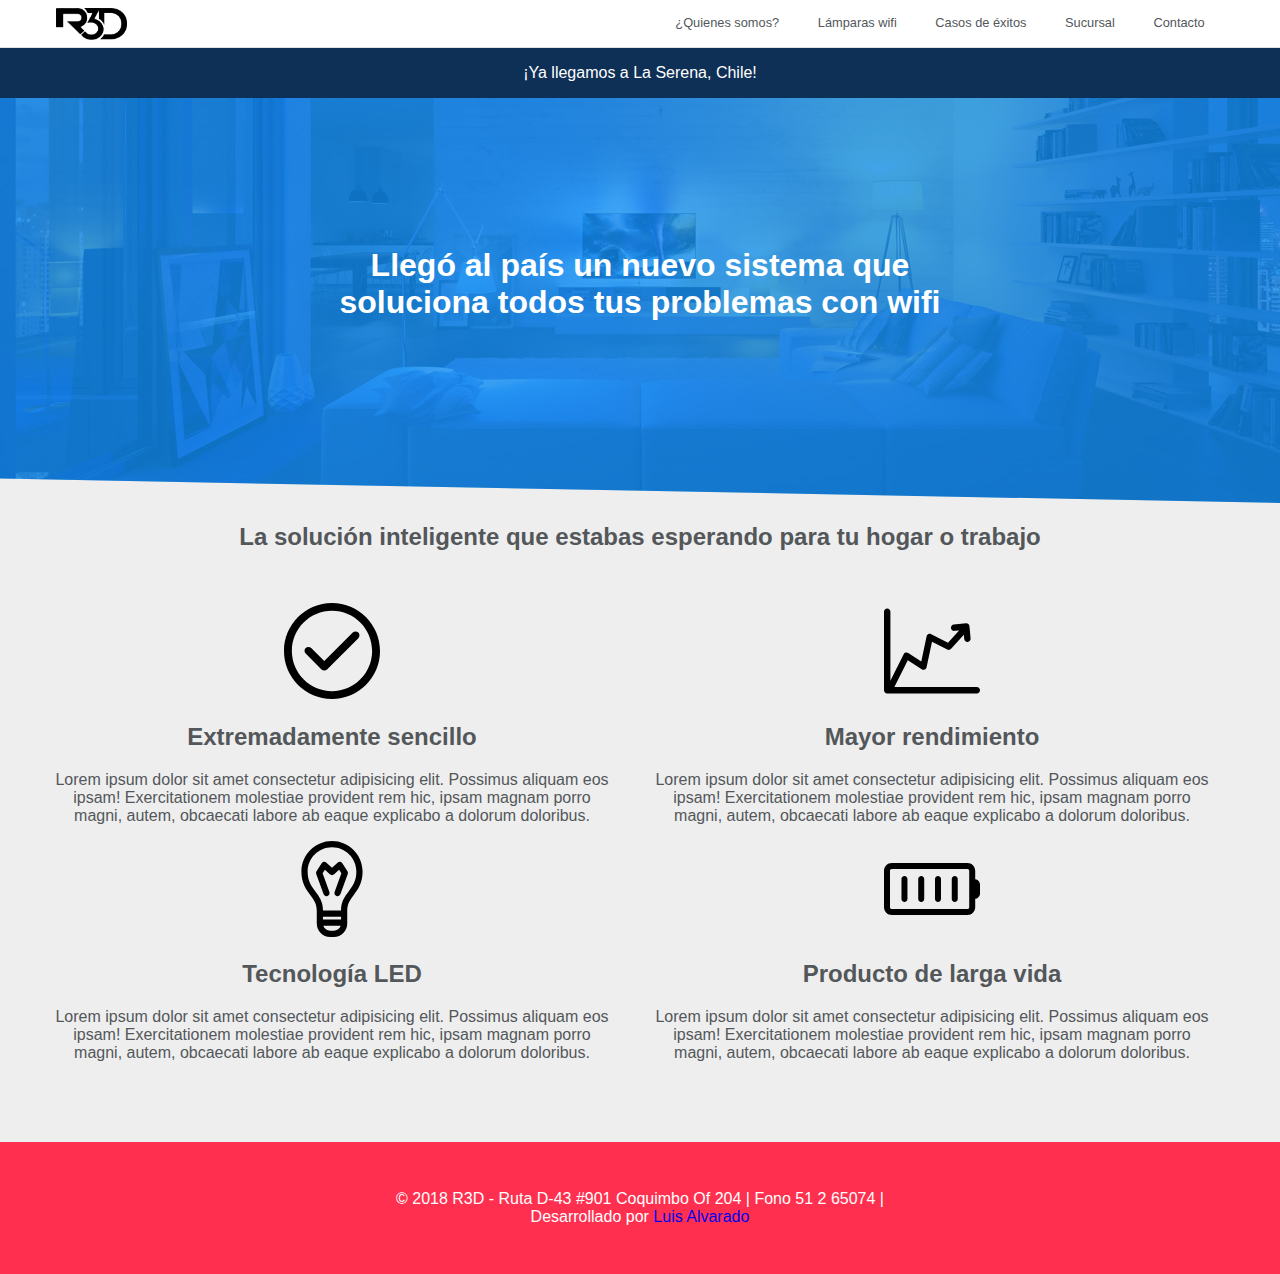
==== commit f29dab02: "Cambio en el menu, se agrega casos de exito" ====
--- a/index.html
+++ b/index.html
@@ -18,10 +18,9 @@
                 <ul class="main-menu ed-menu l-horizontal">
                     <li class="main-menu-item"><a class="main-menu-link" href="">¿Quienes somos?</a></li>
                     <li class="main-menu-item"><a class="main-menu-link" href="">Lámparas wifi</a></li>
-                    <li class="main-menu-item"><a class="main-menu-link" href="">Servicios</a></li>
+                    <li class="main-menu-item"><a class="main-menu-link" href="">Casos de éxitos</a></li>
                     <li class="main-menu-item"><a class="main-menu-link" href="">Sucursal</a></li>
                     <li class="main-menu-item"><a class="main-menu-link" href="">Contacto</a></li>
-
                 </ul>
             </nav>
         </div>
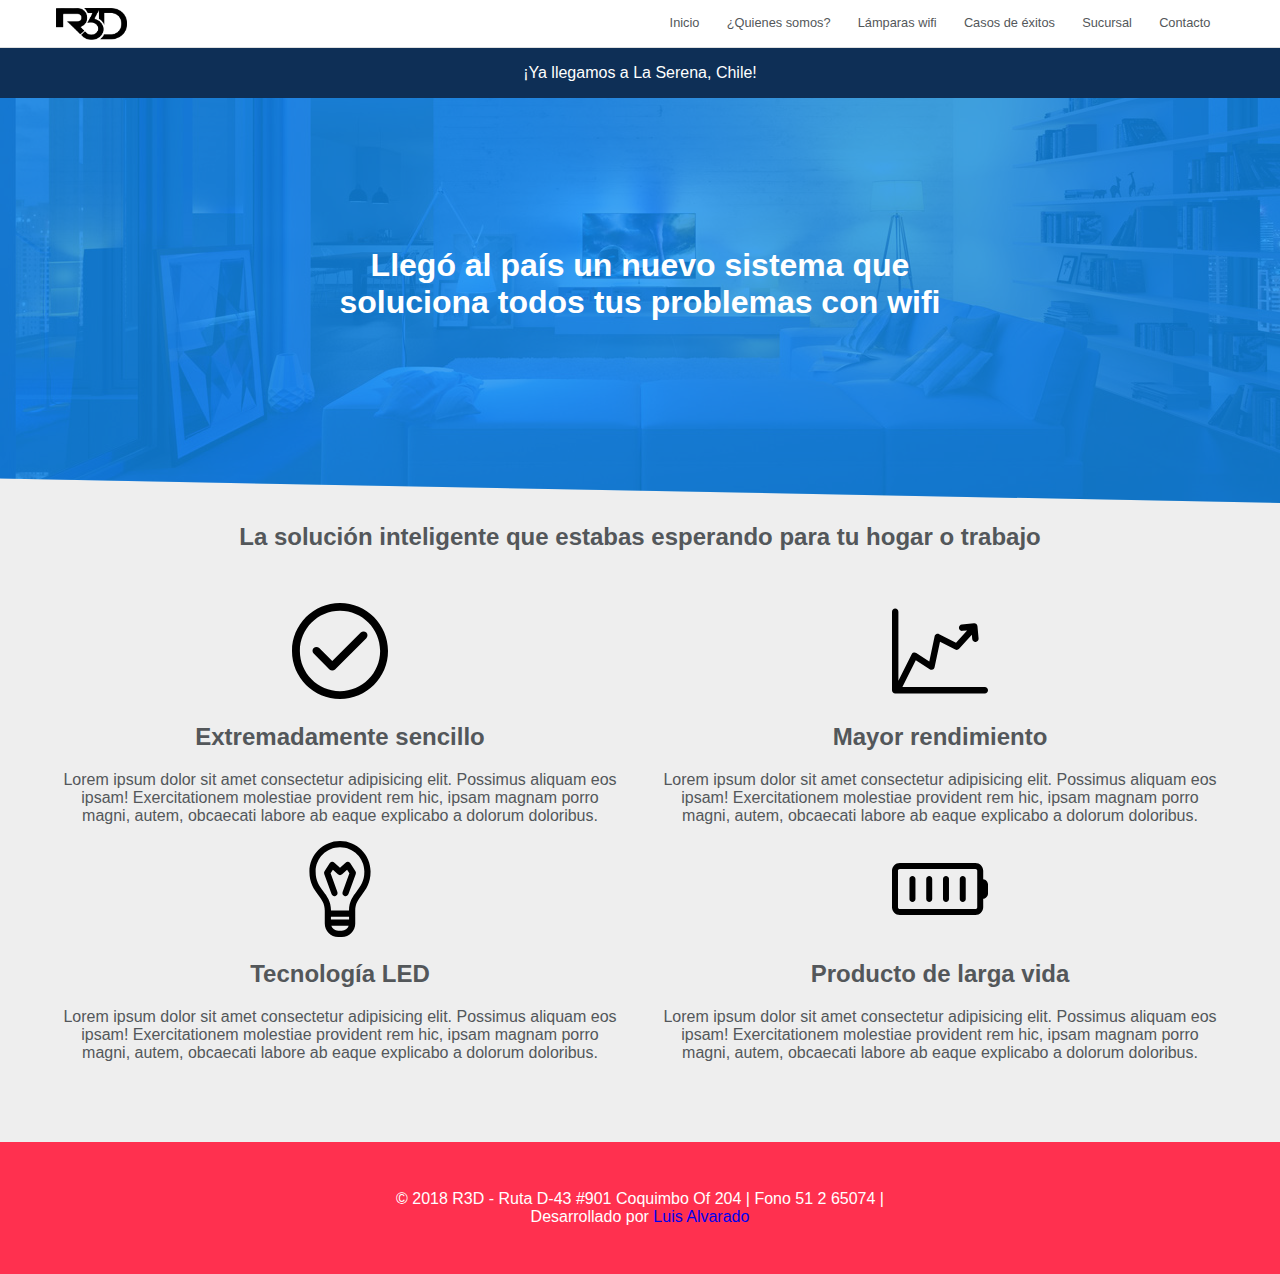
==== commit d2d98c8e: "FIX main-features" ====
--- a/index.html
+++ b/index.html
@@ -6,7 +6,7 @@
     <meta http-equiv="X-UA-Compatible" content="ie=edge">
     <link rel="stylesheet" href="css/ed-grid.css">
     <link rel="stylesheet" href="css/styles.css">
-    <title>Document</title>
+    <title>R3D|Inicio</title>
 </head>
 <body>
     <header class="main-header cross-center">
@@ -16,11 +16,12 @@
             </div>
             <nav class="ed-item s-70 m-80 l-50 main-end cross-center">
                 <ul class="main-menu ed-menu l-horizontal">
-                    <li class="main-menu-item"><a class="main-menu-link" href="">¿Quienes somos?</a></li>
-                    <li class="main-menu-item"><a class="main-menu-link" href="">Lámparas wifi</a></li>
-                    <li class="main-menu-item"><a class="main-menu-link" href="">Casos de éxitos</a></li>
-                    <li class="main-menu-item"><a class="main-menu-link" href="">Sucursal</a></li>
-                    <li class="main-menu-item"><a class="main-menu-link" href="">Contacto</a></li>
+                    <li class="main-menu-item"><a class="main-menu-link" href="">Inicio</a></li>
+                    <li class="main-menu-item"><a class="main-menu-link" href="html/quienes_somos.html">¿Quienes somos?</a></li>
+                    <li class="main-menu-item"><a class="main-menu-link" href="html/lamparas_wifi.html">Lámparas wifi</a></li>
+                    <li class="main-menu-item"><a class="main-menu-link" href="html/casos_de_exito.html">Casos de éxitos</a></li>
+                    <li class="main-menu-item"><a class="main-menu-link" href="html/sucursal.html">Sucursal</a></li>
+                    <li class="main-menu-item"><a class="main-menu-link" href="html/contacto.html">Contacto</a></li>
                 </ul>
             </nav>
         </div>
@@ -55,7 +56,7 @@
             </div>
         </div>
 
-        <div class="ed-container main-features">
+        <div class="ed-container main-features ">
             <div class="ed-item l-50 center">
                 <div class="main-feature-img">
                     <img src="assets/icons/svg/check-mark.svg" alt="logo-feature" class="logo-feature">
--- a/css/styles.css
+++ b/css/styles.css
@@ -104,7 +104,8 @@
 /* Main features */
 
 .main-features {
-    margin: 2rem;
+    margin-top: 2rem;
+    
 }
 
 .logo-feature {
@@ -118,5 +119,4 @@
     color: #fff;
     margin-top: 4rem;
     padding: 2rem 0;
-
 }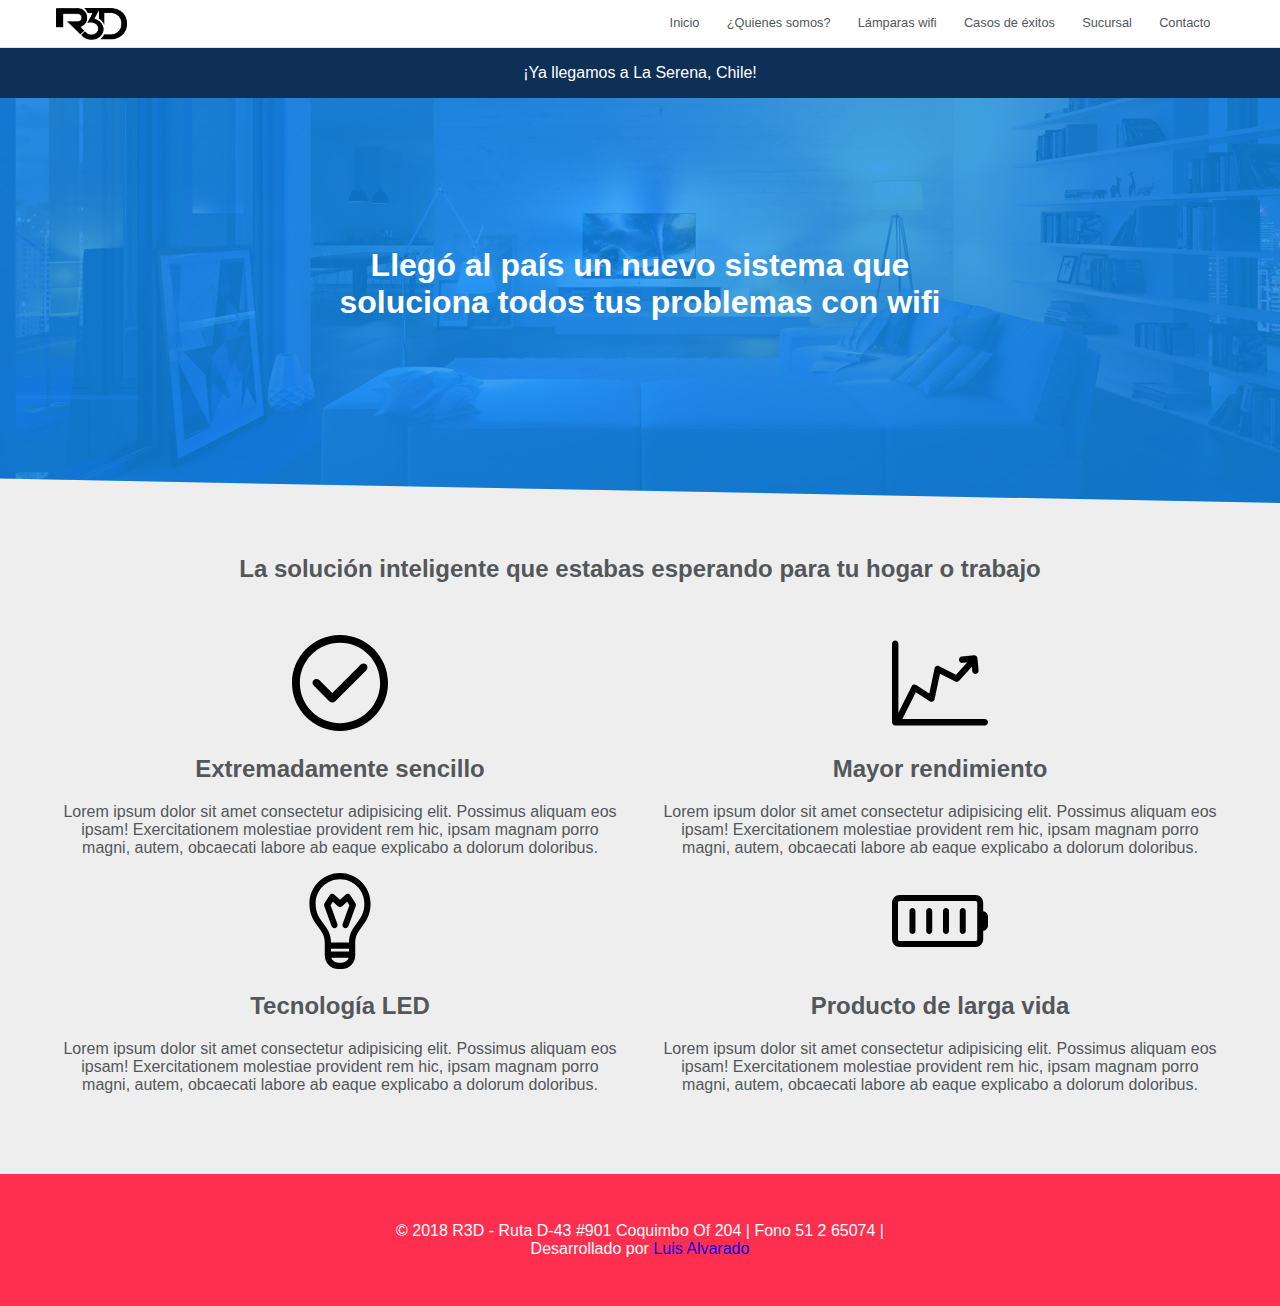
==== commit 8138dbdf: "FIX seccion-title" ====
--- a/index.html
+++ b/index.html
@@ -49,8 +49,8 @@
 
     <main>
         <div class="ed-container">
-            <div class="ed-item">
-                <h2 class="section-title center">
+            <div class="ed-item seccion-title">
+                <h2 class="center">
                     La solución inteligente que estabas esperando para tu hogar o trabajo
                 </h2>
             </div>
--- a/css/styles.css
+++ b/css/styles.css
@@ -108,6 +108,10 @@
     
 }
 
+.seccion-title {
+    margin-top: 2rem;
+}
+
 .logo-feature {
     height: 6rem;
 }
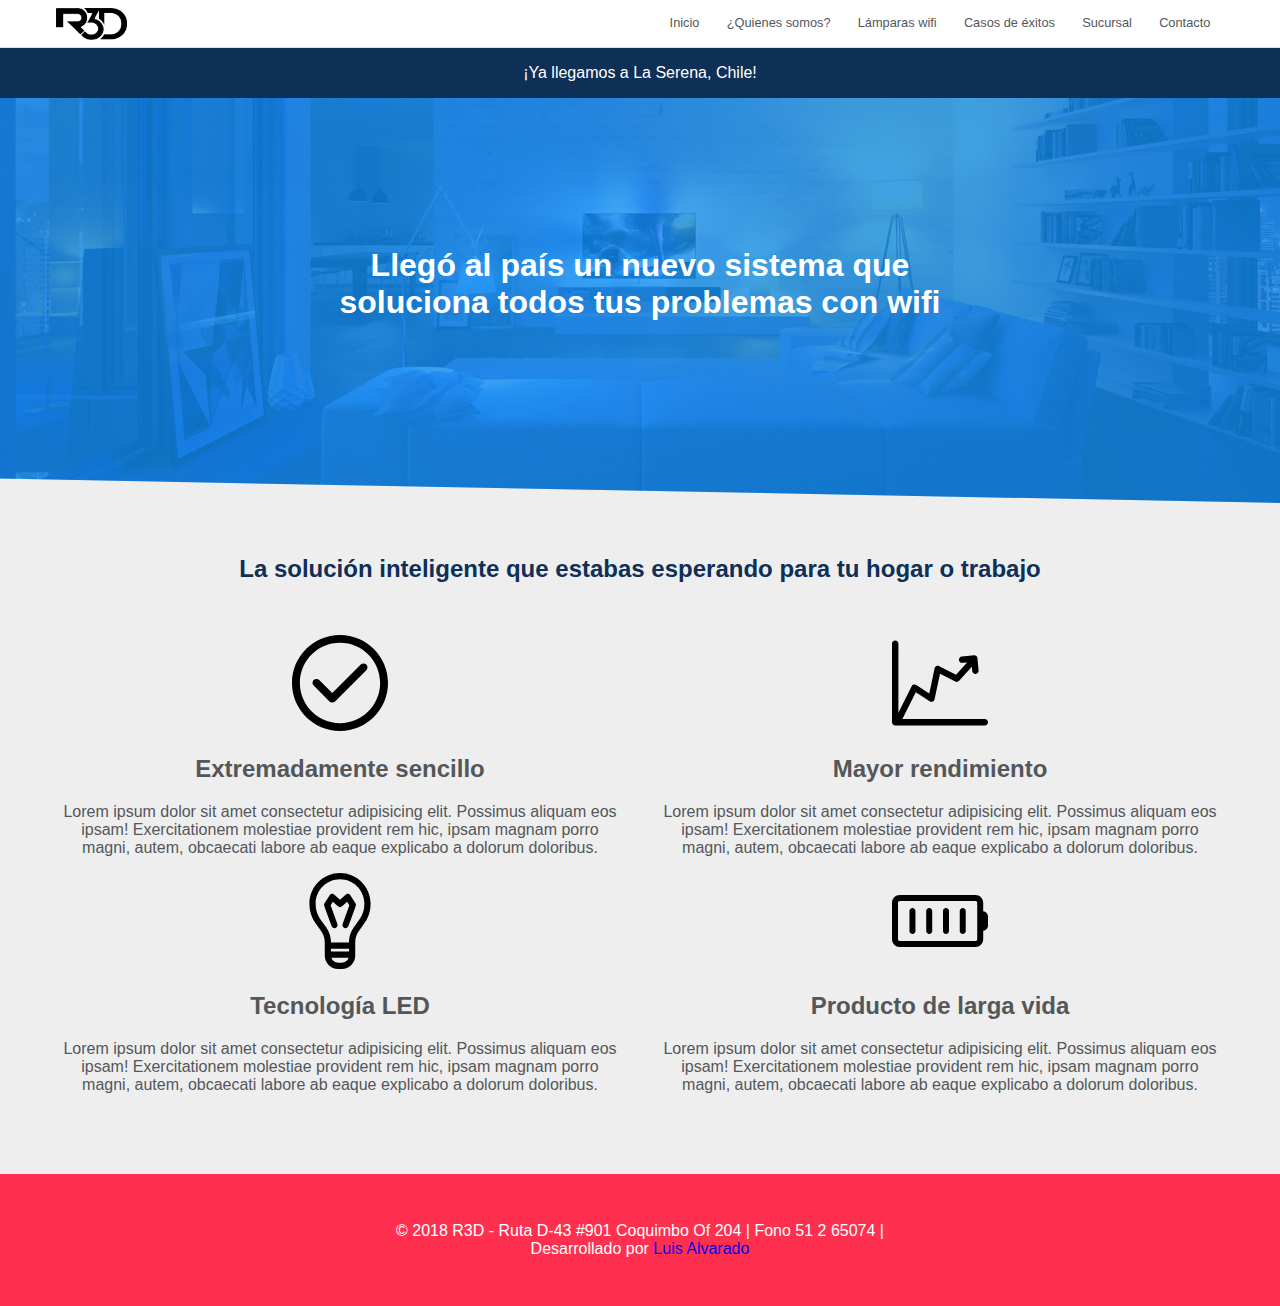
==== commit 10800ee8: "Se cambia color a section-title" ====
--- a/index.html
+++ b/index.html
@@ -49,7 +49,7 @@
 
     <main>
         <div class="ed-container">
-            <div class="ed-item seccion-title">
+            <div class="ed-item section-title">
                 <h2 class="center">
                     La solución inteligente que estabas esperando para tu hogar o trabajo
                 </h2>
--- a/css/styles.css
+++ b/css/styles.css
@@ -108,8 +108,9 @@
     
 }
 
-.seccion-title {
+.section-title {
     margin-top: 2rem;
+    color: var(--color-second);
 }
 
 .logo-feature {
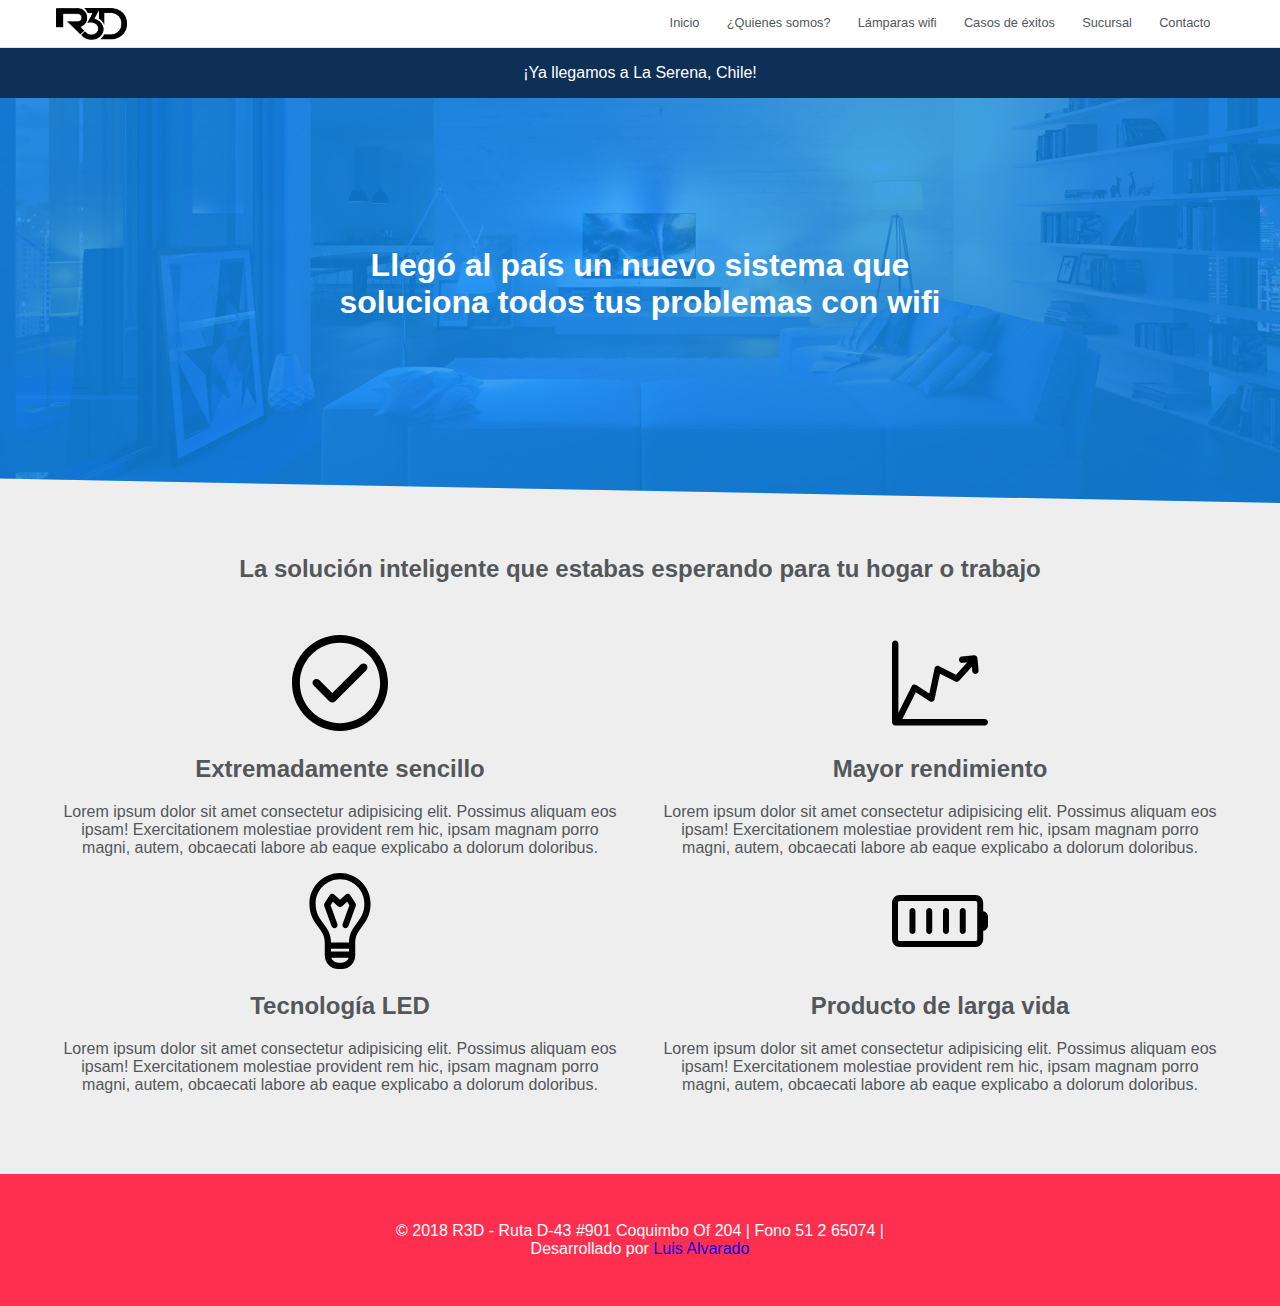
==== commit df96e84d: "Cambios menores" ====
--- a/index.html
+++ b/index.html
@@ -6,6 +6,7 @@
     <meta http-equiv="X-UA-Compatible" content="ie=edge">
     <link rel="stylesheet" href="css/ed-grid.css">
     <link rel="stylesheet" href="css/styles.css">
+
     <title>R3D|Inicio</title>
 </head>
 <body>
--- a/css/styles.css
+++ b/css/styles.css
@@ -110,7 +110,7 @@
 
 .section-title {
     margin-top: 2rem;
-    color: var(--color-second);
+    color: var(--color-text);
 }
 
 .logo-feature {
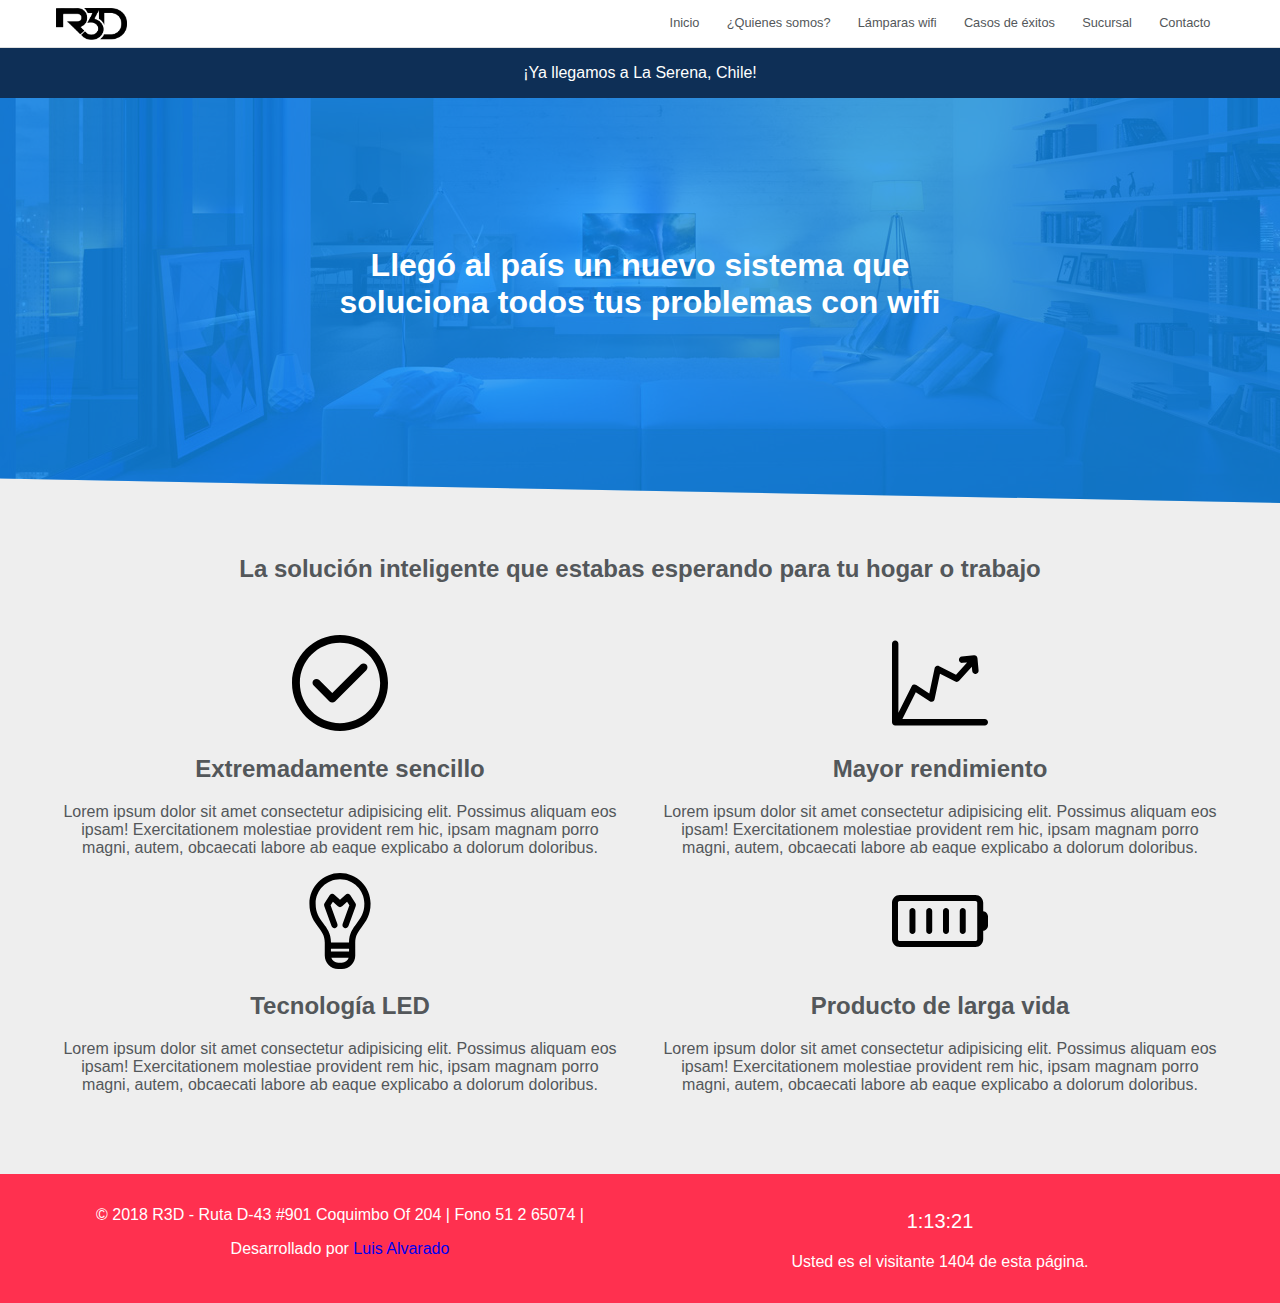
==== commit 25b0d238: "Se agrega script js contador y hora" ====
--- a/index.html
+++ b/index.html
@@ -112,7 +112,18 @@
         <div class="ed-container main-footer--content">
             <div class="ed-item l-50 to-center center">
                 <p class="smaller">
-                    &copy; 2018 R3D - Ruta D-43 #901 Coquimbo Of 204 | Fono 51 2 65074 | Desarrollado por <a href="www.lalvarado.cl">Luis Alvarado</a>
+                    &copy; 2018 R3D - Ruta D-43 #901 Coquimbo Of 204 | Fono 51 2 65074 | 
+                </p>
+                <p>
+                    Desarrollado por <a href="www.lalvarado.cl">Luis Alvarado</a>
+                </p>
+            </div>
+            <div class="ed-item l-50 to-center center">
+                <p id="reloj">
+                    <script src="js/reloj-digital.js"></script>
+                </p>
+                <p>
+                    <script src="js/contador-visitas.js"></script>
                 </p>
             </div>
         </div>
--- a/css/styles.css
+++ b/css/styles.css
@@ -123,5 +123,9 @@
     background: var(--color-third);
     color: #fff;
     margin-top: 4rem;
-    padding: 2rem 0;
+    padding: 1rem ;
+}
+
+#reloj {
+    font-size: 20px;
 }